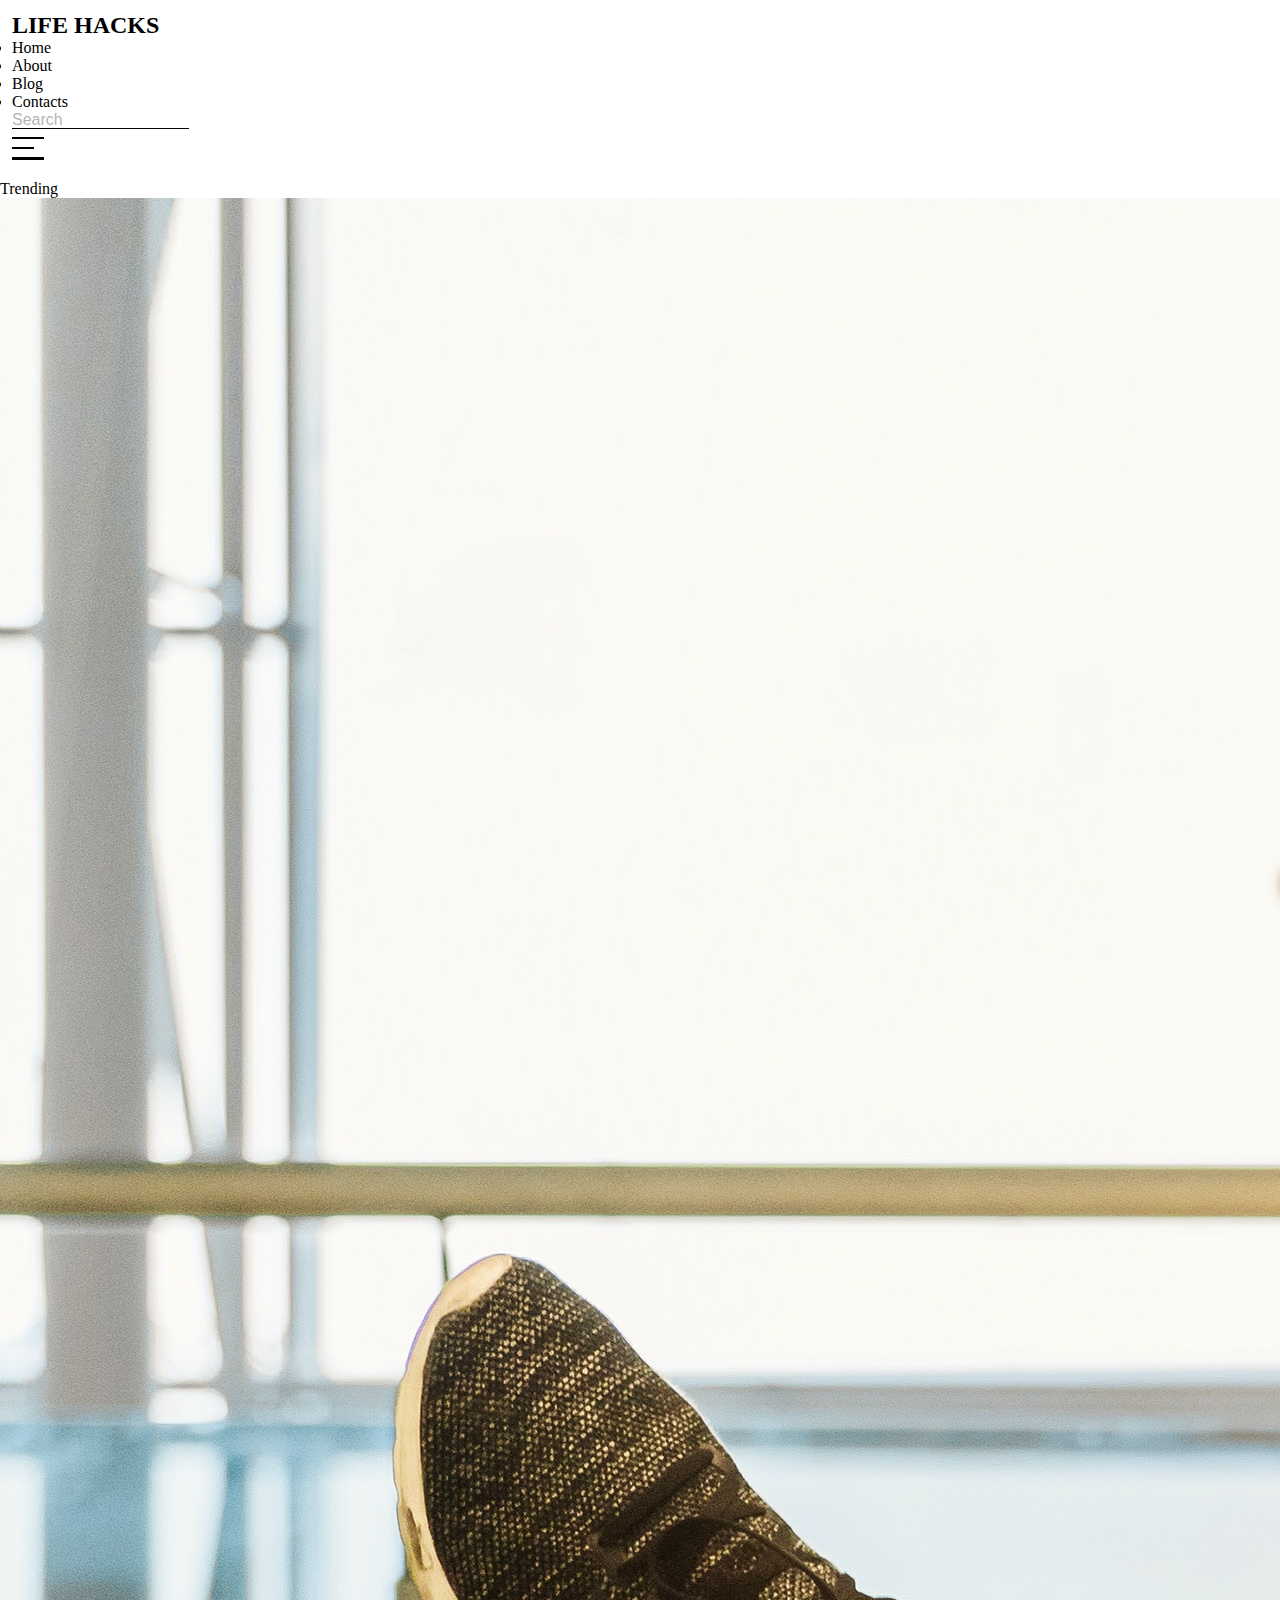
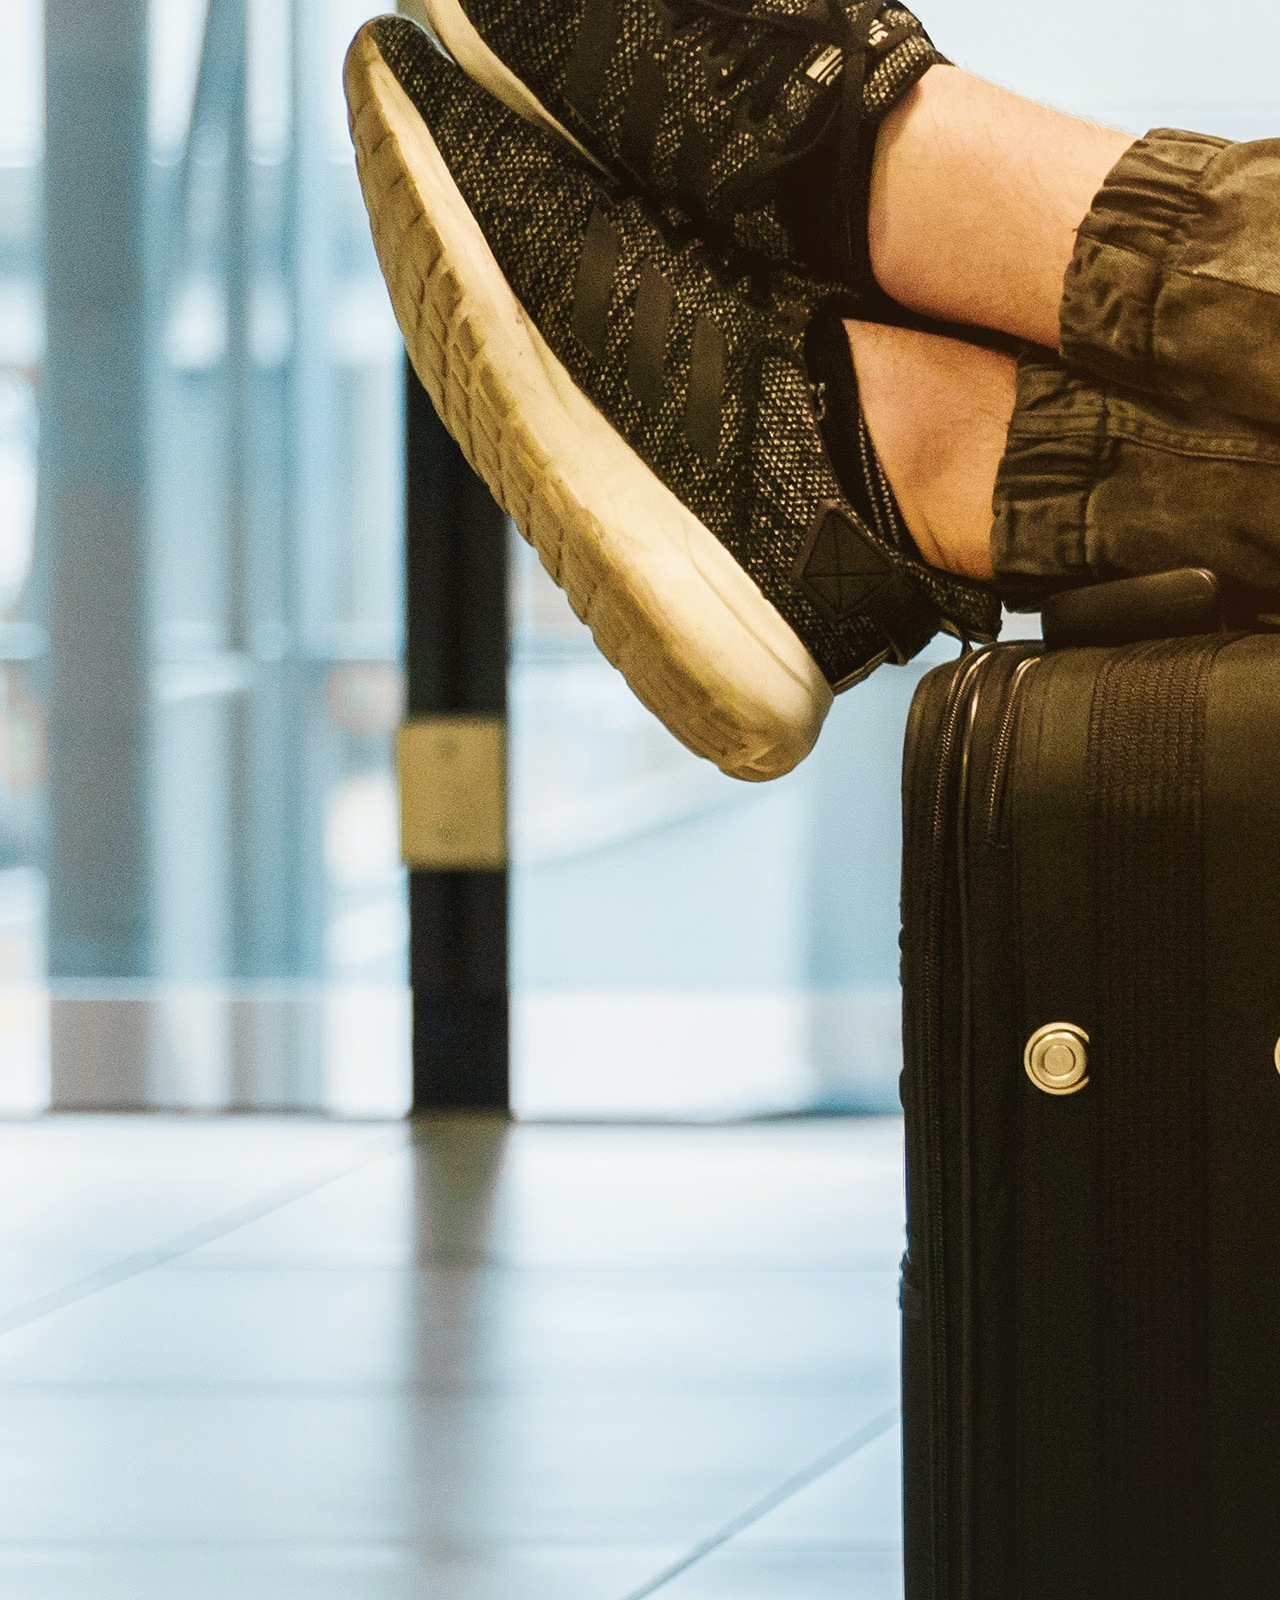
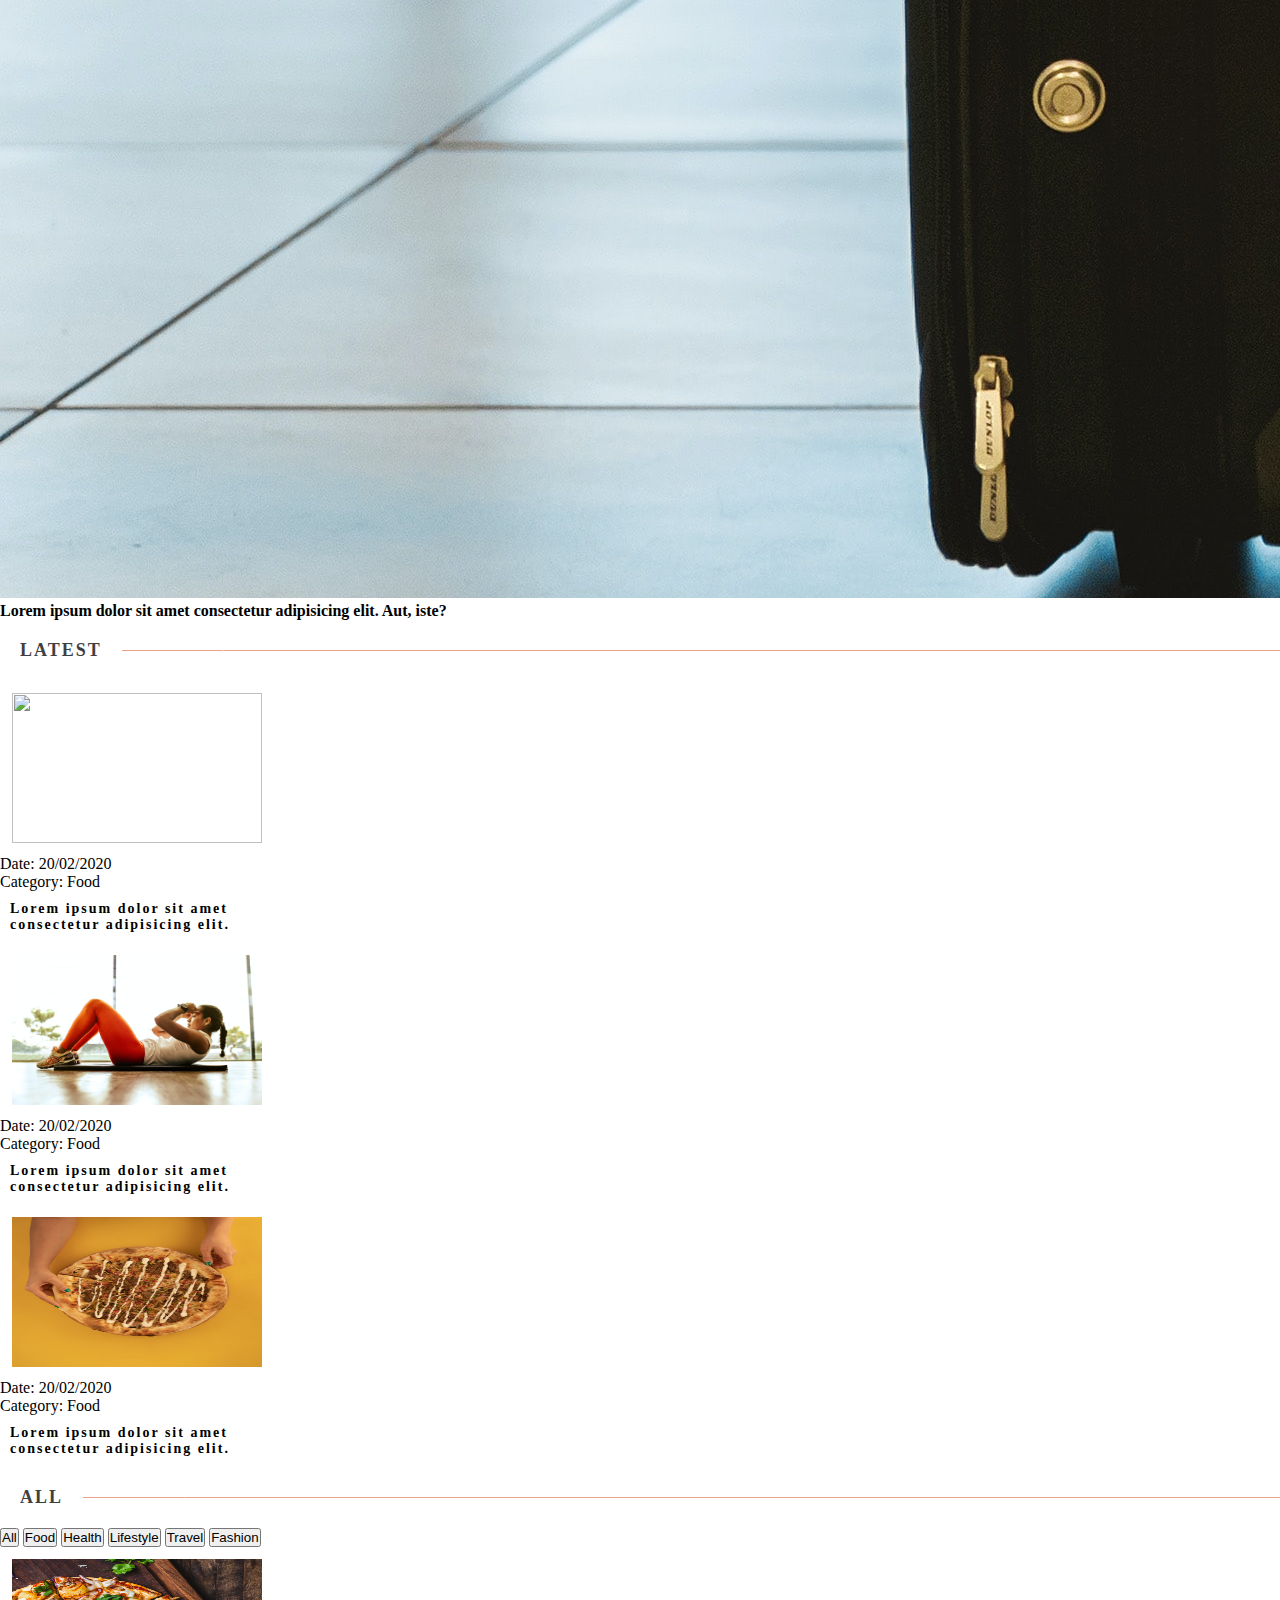
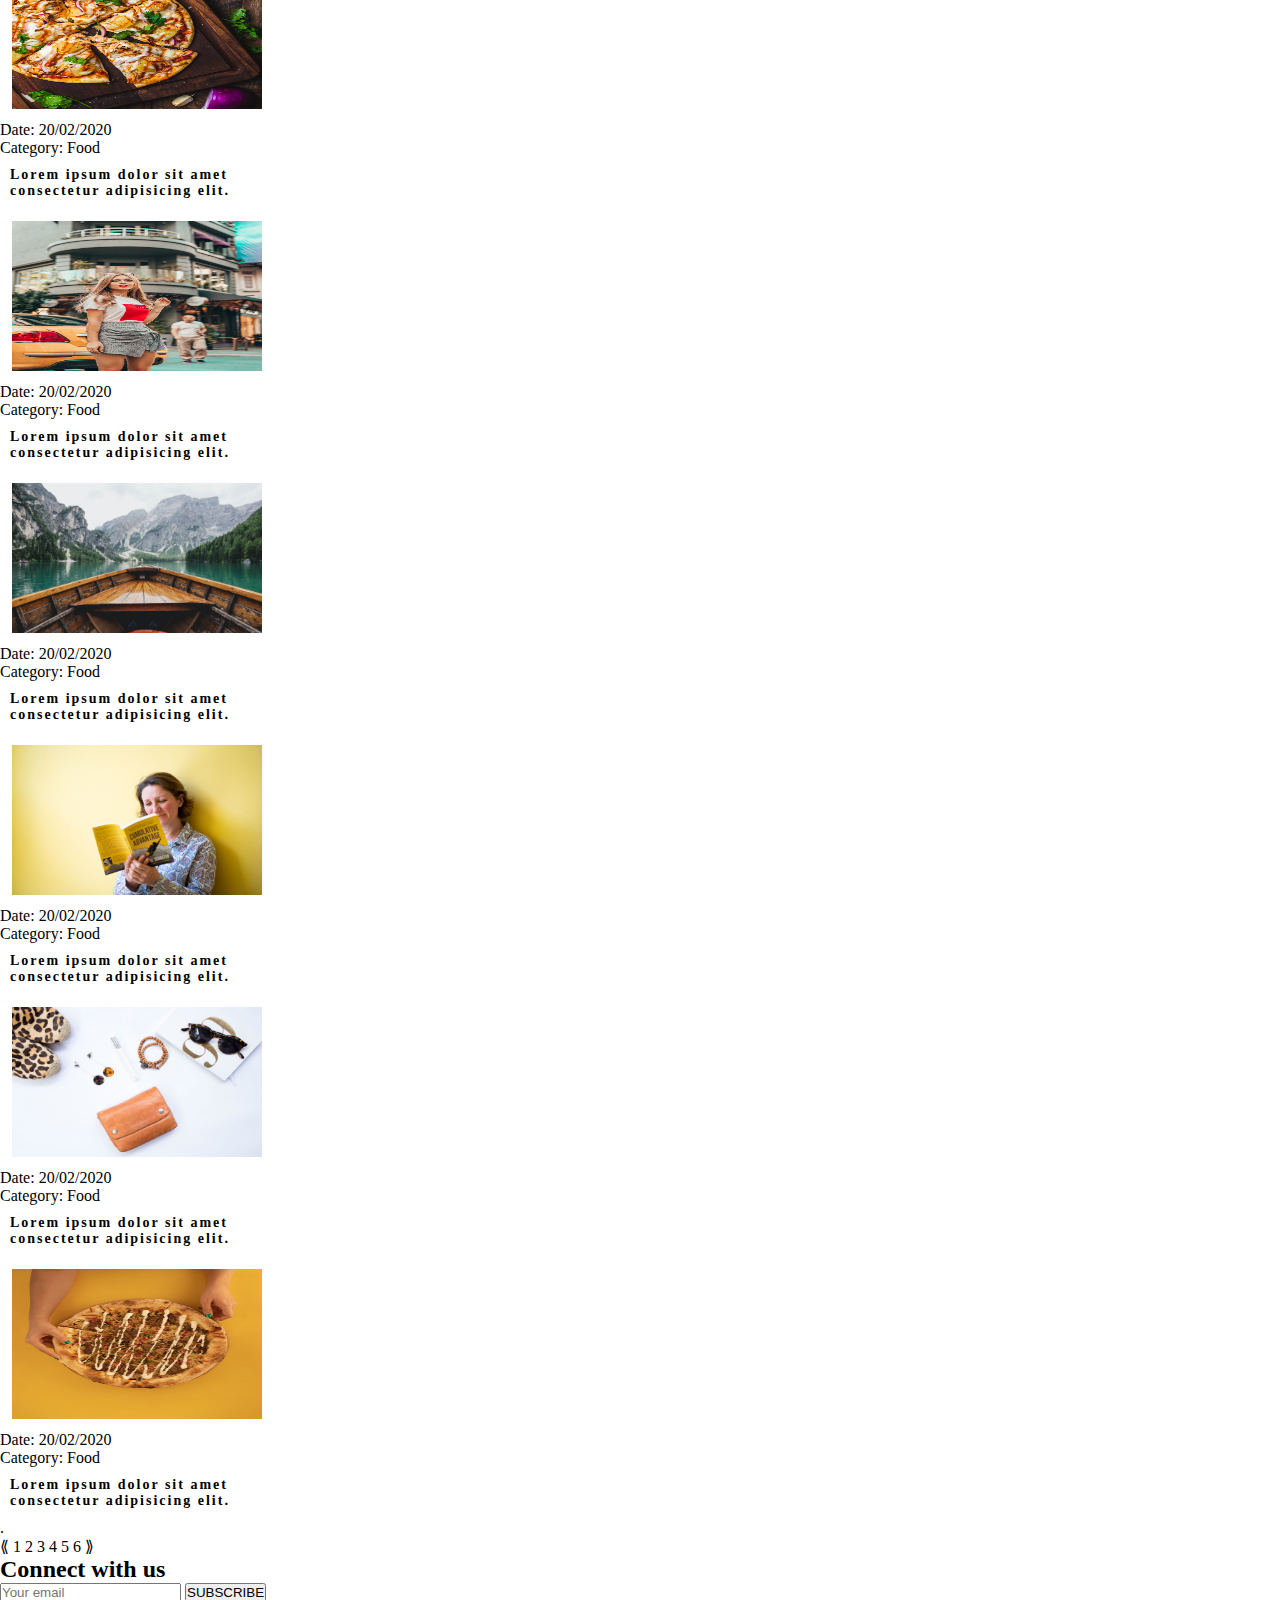
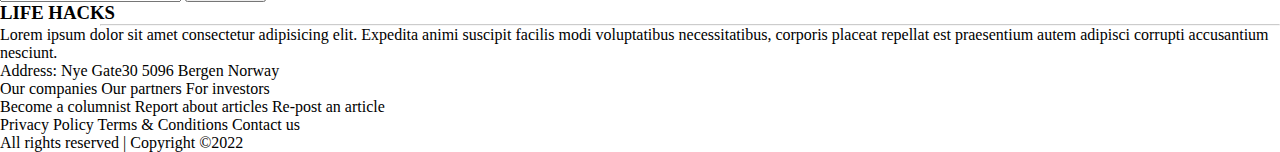
==== index.html @ e4640ca5 "1st" ====
<!DOCTYPE html>
<html lang="en">

<head>
  <meta charset="UTF-8" />
  <meta http-equiv="X-UA-Compatible" content="IE=edge" />
  <meta name="viewport" content="width=device-width, initial-scale=1.0" />
  <title>Blog</title>
  <link rel="stylesheet" href="css/style.css" />
  <script src="js/hamburger.js"></script>
  <script src="https://kit.fontawesome.com/4c81fc0dca.js" crossorigin="anonymous"></script>
</head>

<body>

  <div class="header">
    <div class="navbar">
      <nav>
        <div id="logo">
          <a href="index.html"><h2>LIFE HACKS</h2></a>
        </div>
        
        <ul>
          <a href="" class="nav-link">
            <li>Home</li>
          </a>
          <a href="" class="nav-link">
            <li>About</li>
          </a>
          <a href="" class="nav-link">
            <li>Blog</li>
          </a>
          <a href="" class="nav-link">
            <li>Contacts</li>
          </a>
        </ul>
        <!-- search bar starts here -->
        <div class="search">
          <input type="text" placeholder="Search" />

          <i class="fas fa-search"></i>
        </div>
        <!-- hamburger-menu  -->
        <div class="hamburger">
          <div class="menu-bar1"></div>
          <div class="menu-bar2"></div>
          <div class="menu-bar3"></div>
        </div>
      </nav>
    </div>
  </div>
  <!-- nav-bar ends here -->

  <div class="trending">
    <div class="trending-content">
      <div class="trending-img">
        <div class="trending-label">Trending</div>
        <img src="images/hero.jpg" alt="" />

        <div class="trending-text">
          <h4>
            Lorem ipsum dolor sit amet consectetur adipisicing elit. Aut,
            iste?
          </h4>

        </div>
      </div>
    </div>
  </div>
  <!-- end of trending section -->
  <!-- Latest posts -->
  <div class="section">
    <div class="section-title">
      <h4>Latest</h4>
    </div>
    <div class="line">
      <hr />
    </div>
  </div>
  <div class="latest-container">
    <div class="post">
      <div class="post-img">
        <img src="images/travel/03.jpg" alt="" />
      </div>
      <div class="post-details">
        <p>
          Date: <span>20/02/2020</span>
          <p>
            <p>Category: <span>Food</span></p>

      </div>
      <div class="post-title">
        <h4>
          Lorem ipsum dolor sit amet consectetur adipisicing elit.
        </h4>
      </div>
    </div>
    <!-- end of a post -->
    <div class="post">
      <div class="post-img">
        <img src="images/health/02.jpg" alt="" />
      </div>
      <div class="post-details">
        <p>
          Date: <span>20/02/2020</span>
          <p>
            <p>Category: <span>Food</span></p>

      </div>
      <div class="post-title">
        <h4>
          Lorem ipsum dolor sit amet consectetur adipisicing elit.
        </h4>
      </div>
    </div>
    <!-- end of a post -->
    <div class="post">
      <div class="post-img">
        <img src="images/food/02.jpg" alt="" />
      </div>
      <div class="post-details">
        <p>
          Date: <span>20/02/2020</span>
          <p>
            <p>Category: <span>Food</span></p>

      </div>
      <div class="post-title">
        <h4>
          Lorem ipsum dolor sit amet consectetur adipisicing elit.
        </h4>
      </div>
    </div>
    <!-- end of a post -->
  </div>

  <!-- end of latest posts -->

  <!-- all post section -->
  <div class="section">
    <div class="section-title">
      <h4>All</h4>
    </div>
    <div class="line">
      <hr />
    </div>
  </div>
  <div class="post-label">
    <a href="#" class="active"><button id="all">All</button></a>
    <button id="food">Food</button>
    <button id="health">Health</button>
    <button id="lifestyle">Lifestyle</button>
    <button id="travel">Travel</button>
    <button id="fashion">Fashion</button>
  </div>
  <div class="all-post-container">
    <div class="post">
      <div class="post-img">
        <img src="images/food/05.jpg" alt="" />
      </div>
      <div class="post-details">
        <p>
          Date: <span>20/02/2020</span>
          <p>
            <p>Category: <span>Food</span></p>

      </div>
      <div class="post-title">
        <h4>
          Lorem ipsum dolor sit amet consectetur adipisicing elit.
        </h4>
      </div>
    </div>
    <!-- end of a post -->
    <div class="post">
      <div class="post-img">
        <img src="images/life style/06.jpg" alt="" />
      </div>
      <div class="post-details">
        <p>
          Date: <span>20/02/2020</span>
          <p>
            <p>Category: <span>Food</span></p>

      </div>
      <div class="post-title">
        <h4>
          Lorem ipsum dolor sit amet consectetur adipisicing elit.
        </h4>
      </div>
    </div>
    <!-- end of a post -->
    <div class="post">
      <div class="post-img">
        <img src="images/travel/05.jpg" alt="" />
      </div>
      <div class="post-details">
        <p>
          Date: <span>20/02/2020</span>
          <p>
            <p>Category: <span>Food</span></p>

      </div>
      <div class="post-title">
        <h4>
          Lorem ipsum dolor sit amet consectetur adipisicing elit.
        </h4>
      </div>
    </div>
    <!-- end of a post -->
    <div class="post">
      <div class="post-img">
        <img src="images/travel/01.jpg" alt="" />
      </div>
      <div class="post-details">
        <p>
          Date: <span>20/02/2020</span>
          <p>
            <p>Category: <span>Food</span></p>

      </div>
      <div class="post-title">
        <h4>
          Lorem ipsum dolor sit amet consectetur adipisicing elit.
        </h4>
      </div>
    </div>
    <!-- end of a post -->
    <div class="post">
      <div class="post-img">
        <img src="images/fashion/04.jpg" alt="" />
      </div>
      <div class="post-details">
        <p>
          Date: <span>20/02/2020</span>
          <p>
            <p>Category: <span>Food</span></p>

      </div>
      <div class="post-title">
        <h4>
          Lorem ipsum dolor sit amet consectetur adipisicing elit.
        </h4>
      </div>
    </div>
    <!-- end of a post -->
    <div class="post">
      <div class="post-img">
        <img src="images/food/02.jpg" alt="" />
      </div>
      <div class="post-details">
        <p>
          Date: <span>20/02/2020</span>
          <p>
            <p>Category: <span>Food</span></p>

      </div>
      <div class="post-title">
        <h4>
          Lorem ipsum dolor sit amet consectetur adipisicing elit.
        </h4>
      </div>
    </div>
    <!-- end of a post -->

  </div>
  <!-- end of all post section -->
  <!-- pagination -->
  .<div class="pagination">
    <a href="#">&Lang;</a>
    <a class="active" href="#">1</a>
    <a href="#">2</a>
    <a href="#">3</a>
    <a href="#">4</a>
    <a href="#">5</a>
    <a href="#">6</a>
    <a href="#">&Rang;</a>
  </div>
  <!-- end of pagination -->
  <div class="connect-us">
    <div class="connect-us-container">
      <h2>Connect with us</h2>
      <div class="connect-us-icons">
        <i class="fab fa-facebook-f"></i>
        <i class="fab fa-twitter"></i>
        <i class="fab fa-instagram"></i>
        <i class="fab fa-youtube"></i>
      </div>
      <div class="newsletter">
        <input type="text" placeholder="Your email">
        <button>SUBSCRIBE</button>
      </div>
    </div>
  </div>
  <!-- newsletter ends here -->
  </div>
  </div>
  </div>
</body>


<footer>
  <div class="footer-logo">
    <a href="index.html"><h3>LIFE HACKS</h3></a>
  </div>
  <hr>
  <div class="footer-about">
    <div class="about-text">
      <p>Lorem ipsum dolor sit amet consectetur adipisicing elit. Expedita animi suscipit facilis modi voluptatibus necessitatibus, corporis placeat repellat est praesentium autem adipisci corrupti accusantium nesciunt.</p>
    </div>
    <div class="address">
      <p>
        Address:
        Nye Gate30
        5096
        Bergen
        Norway</p>
    </div>
  </div>
  <div class="footer-content">
    <div class="links">

      <a href="">Our companies</a>
      <a href="">Our partners</a>
      <a href="">For investors</a>
    </div>

      <div class="links">
        <a href="">Become a columnist</a>
        <a href="">Report about articles</a>
        <a href="">Re-post an article</a>
      </div>
   

      <div class="links">
        <a href="">Privacy Policy</a>
        <a href="">Terms & Conditions</a>
        <a href="">Contact us</a>
      </div>
    </div>
 

 
  <p>All rights reserved | Copyright &copy;2022</p>
</footer>

</html>
---- css/style.css ----
:root {
    --primary-color: #DB491D;
    --secondary-color: #F29113;
    --black-color: #000000;
    --white-color: #ffffff;
    --gray-color: #525150;
    --footer-color: #282a2a;
    --light-color: #807e7e9a;
    --success-color: #5cb85c;
    --error-color: #d9534f;
    --trending-color: #ffd57b;
    --latest-color: #04e1fa;
    --food-color: #1bf852b3;
    --lifestyle-color: #ed8e00b3;
    --travel-color: #6e2af6b3;
    --health-color: #2557f9b3;
    --fashion-color: #f50575b3;


}

* {
    box-sizing: border-box;
    margin: 0;
    padding: 0;
   
}

body {
    font-family: Lato;
    background-color: #fff;
}

a {
    text-decoration: none;
    color: var(--black-color);
}

.fa,
.fas {
    font-weight: 900;
    color: var(--black-color);
}

/* classes */

.grid-container {
    display: grid;
    grid-template-columns: auto;
    grid-template-rows: 460px auto;
}

.main {
   
    margin: 0;
    width: 100%;
}


.hero {
    /* Sizing */
    width: 100vw;
    height: 450px;

    /* Flexbox stuff */
    display: block;
    position: absolute;

    /* Text styles */
    text-align: center;
    color: white;

    /* Background styles */
    background-image: url("../images/main.jpg");
    background-size: cover;
    background-position: center center;
    background-repeat: no-repeat;
    background-attachment: fixed;
    z-index: -1;
}

.hero-box {
    /* Sizing */
    width: 100%;
    height: 100%;
    margin-right: 20px;
    /* Flexbox stuff */
    display: flex;
    flex-direction: column;
    justify-content: center;
    align-items: center;

    /* Text styles */
    text-align: center;
    color: var(--white-color);


    /* Background styles */

}

.trending-title {
    font: size 12px;
    letter-spacing: 1px;
    padding: 30px 20px;
    background-color: var(--primary-color);
    opacity: 0.75;
}

.forward-arrow {
    font-size: 30px;
    color: var(--white-color);
    padding: 20px;
    border-radius: 50%;
    background-color: var(--primary-color);
    opacity: 0.75;
}

.backward-arrow {
    font-size: 30px;
    color: var(--white-color);
    padding: 20px;
    border-radius: 50%;
    background-color: var(--primary-color);
    opacity: 0.75;
}

.navbar {
    display: flex;
    position: relative;
    flex: 1;
    justify-content: space-between;
    align-items: center;
    padding: 12px 12px;

}

.hamburger {
    cursor: pointer;
}


.menu-bar1,
.menu-bar2,
.menu-bar3 {
    width: 2rem;
    height: 0.14rem;
    background-color: var(--black-color);
    margin: 0.5rem 0;
    transition: 0.4s;
}


.menu-bar2 {
    width: 1.35rem;
    margin-right: auto;
}

.logo {
    font-size: 12px;
    font-weight: bold;
    color: var(--black-color);
    text-transform: uppercase;
    letter-spacing: 10px;
    margin-left: 150px;
}

.logo span {
    color: var(--white-color);
    margin-left: -25px;
}

.search input {
    border: 0;
    border-bottom: 1px solid var(--black-color);
    outline: none;
    background-color: transparent;
}

.search ::placeholder {
    color: var(--light-color);
    font-size: 16px;
}

.nav-links {
    display: flex;
    flex-direction: row;
    position: absolute;
    top: 100px;
    left: 30%;
    z-index: 100;
}

.nav-links ul {
    display: flex;
    text-decoration: none;

}

.nav-links ul li {
    display: flex;
    padding-inline: 12px;
    font-size: 14px;
    font-weight: bold;
    letter-spacing: 2px;
    color: var(--white-color);
    text-transform: uppercase;
    transition: 0.4s;
}

.nav-links ul li:hover {

    border-bottom: 1px solid var(--primary-color);
    transition: color 0.4s;
}

/* latest post section */
.latest-wrapper {
    display: flex;
    justify-content: space-around;
    align-items: center;
    flex-wrap: nowrap;
    
  
}

.latest-post {
    width: 100%;
  

}
.post-wrapper {
   
    width: 100%;
    height: 100%;
    padding: 20px;
}
.post{
   
}
.categories {
    display: flex;
    flex-wrap: nowrap;
    justify-content: space-around;
    align-items: center;
    width: 100%;
    height: 100%;
    padding: 20px;
  

}
.categories li {
    display: flex;
    flex-wrap: nowrap;
    justify-content: space-around;
    align-items: center;
    width: 100%;
    height: 100%;
    padding: 20px;
    text-decoration: none;
    text-transform: uppercase;
}
.section{
    display: flex;
    justify-content: space-around;
    align-items: center;
    flex-wrap: nowrap;
   
}
.section-title {
    display: block;
    font-family: Lato;
    color: var(--dark-color);
    padding: 20px;
    font-size: 18px;
    font-weight: bold;
    letter-spacing: 2px;
    text-transform: uppercase;
    opacity: 0.75;
  
    justify-content: center;
}
.line {
    display: flex;
    width: 100%;
    height: 1px;
    background-color: var(--primary-color);
    opacity: 0.5;
    margin: 20px 0;
}
hr {
   
    height: 1px;
    background-color: var(--dark-color);
    opacity: 0.5;
    margin-left: 100px;
    align-items: center;
}

.post-img {
    width: 250px;
    height: 150px;
    margin: 12px;
    background-size: cover;
    background-position: center center;
    background-repeat: no-repeat;
   
}

.post-img img {
    width: 100%;
    height: 100%;
}

.post-title {
  width: 250px;
    font-size: 14px;
    letter-spacing: 2px;
    color: var(--black-color);
    padding: 10px;
   
}

@media screen and (max-width: 468px) {
    .nav-links {
        display: none;
    }

    .search input {
        display: none;
    }

    .logo {
        margin-left: 0;
    }

}
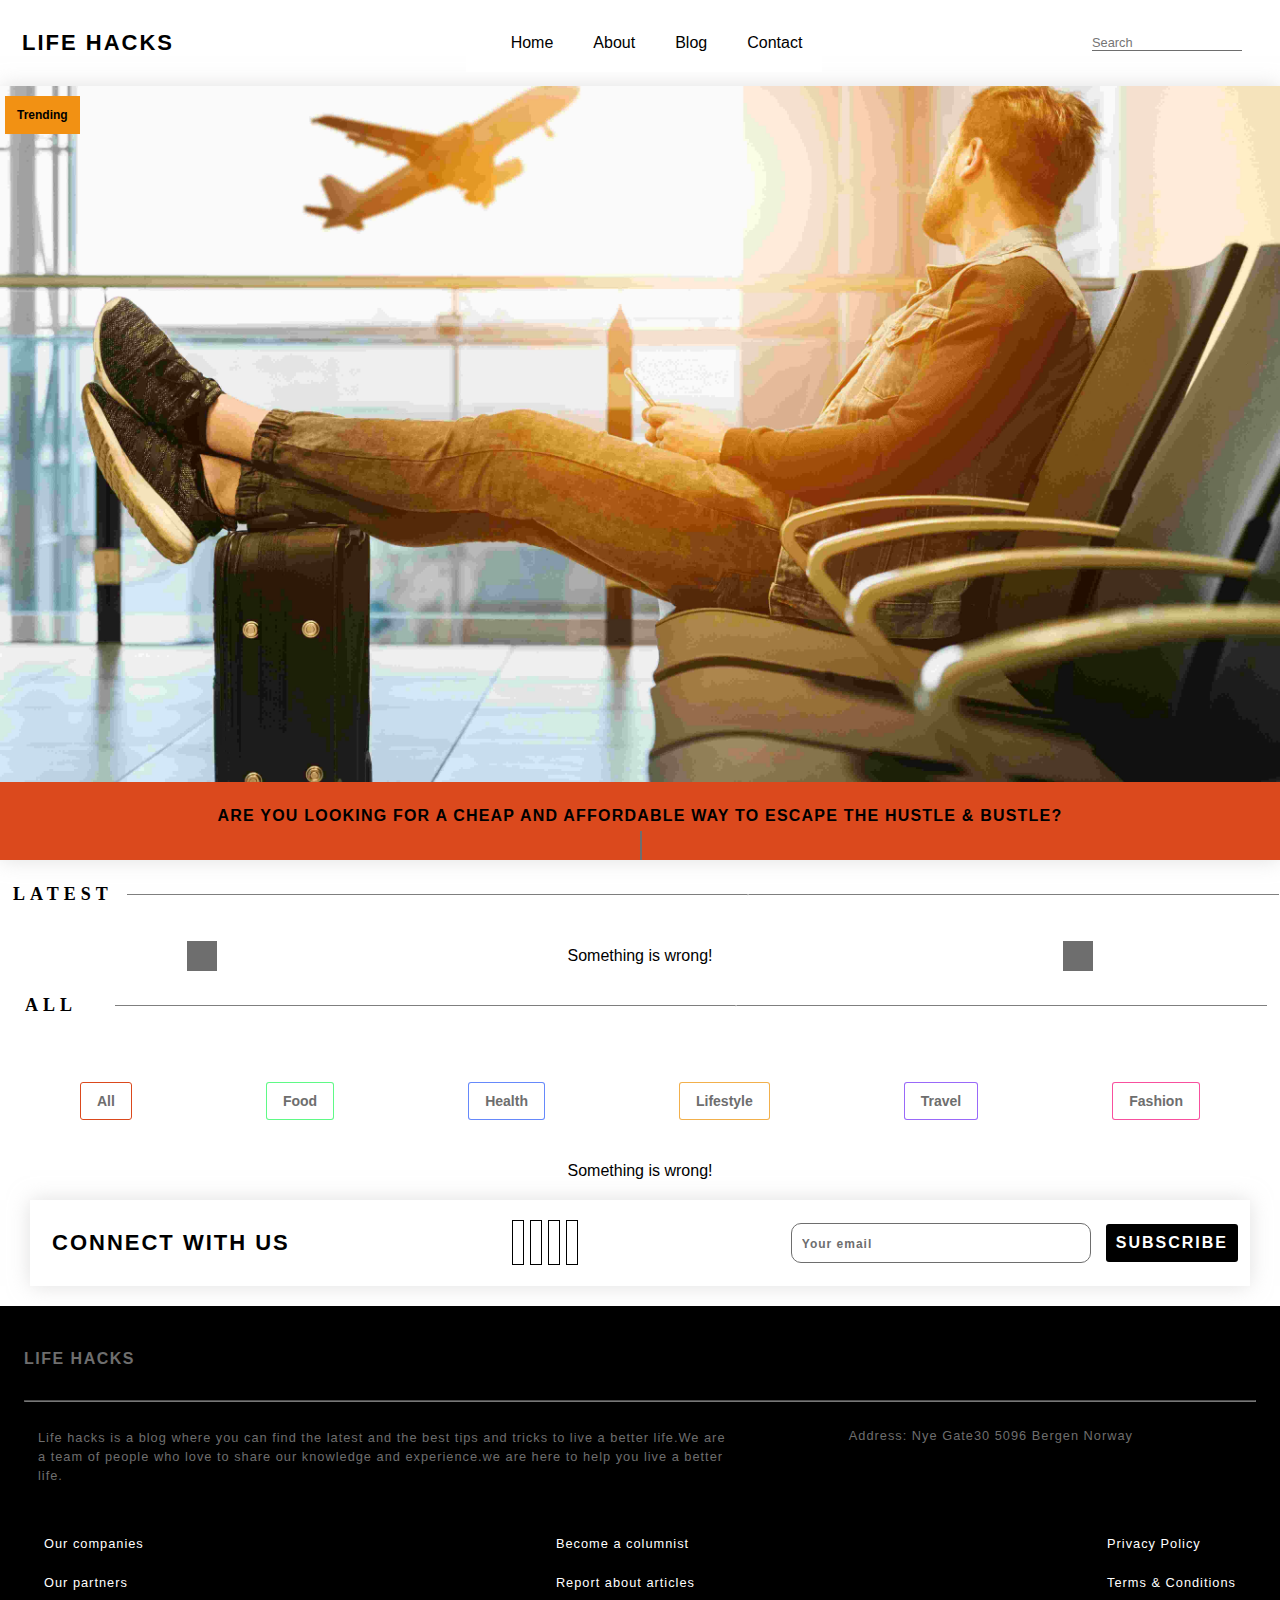
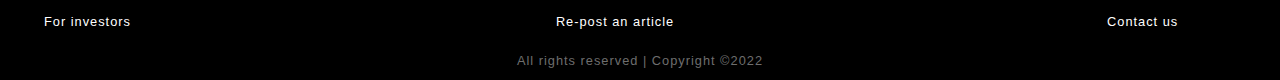
==== commit ce2af209: "xx" ====
--- a/index.html
+++ b/index.html
@@ -2,346 +2,215 @@
 <html lang="en">
 
 <head>
-  <meta charset="UTF-8" />
-  <meta http-equiv="X-UA-Compatible" content="IE=edge" />
-  <meta name="viewport" content="width=device-width, initial-scale=1.0" />
-  <title>Blog</title>
-  <link rel="stylesheet" href="css/style.css" />
-  <script src="js/hamburger.js"></script>
-  <script src="https://kit.fontawesome.com/4c81fc0dca.js" crossorigin="anonymous"></script>
+    <meta charset="UTF-8" />
+    <meta http-equiv="X-UA-Compatible" content="IE=edge" />
+    <meta name="viewport" content="width=device-width, initial-scale=1.0" />
+    <meta name="description"
+        content="The life hacks blog home page,the blog is based in Norway,where we have all the tips and trick for easy life." />
+    <meta name="keywords" content="Leading blog,tips & tricks,Norway,English blog" />
+    <meta name="author" content="" />
+    <link rel="stylesheet" href="https://use.fontawesome.com/releases/v5.15.4/css/all.css"
+        integrity="sha384-DyZ88mC6Up2uqS4h/KRgHuoeGwBcD4Ng9SiP4dIRy0EXTlnuz47vAwmeGwVChigm" crossorigin="anonymous" />
+    <link rel="stylesheet" href="css/style.css" />
+    <link rel="shortcut icon" href="images/favicon.ico" type="image/x-icon" />
+    <script src="js/script.js" defer></script>
+    <script src="js/hamburger.js" defer></script>
+    <title>Home-Life HACKS</title>
+    <!-- Hotjar Tracking Code for https://lifehacks-blog.netlify.app -->
+    <script>
+        (function (h, o, t, j, a, r) {
+            h.hj =
+                h.hj ||
+                function () {
+                    (h.hj.q = h.hj.q || []).push(arguments);
+                };
+            h._hjSettings = {
+                hjid: 2986587,
+                hjsv: 6,
+            };
+            a = o.getElementsByTagName("head")[0];
+            r = o.createElement("script");
+            r.async = 1;
+            r.src = t + h._hjSettings.hjid + j + h._hjSettings.hjsv;
+            a.appendChild(r);
+        })(window, document, "https://static.hotjar.com/c/hotjar-", ".js?sv=");
+    </script>
 </head>
 
 <body>
-
-  <div class="header">
-    <div class="navbar">
-      <nav>
-        <div id="logo">
-          <a href="index.html"><h2>LIFE HACKS</h2></a>
-        </div>
-        
-        <ul>
-          <a href="" class="nav-link">
-            <li>Home</li>
-          </a>
-          <a href="" class="nav-link">
-            <li>About</li>
-          </a>
-          <a href="" class="nav-link">
-            <li>Blog</li>
-          </a>
-          <a href="" class="nav-link">
-            <li>Contacts</li>
-          </a>
-        </ul>
-        <!-- search bar starts here -->
-        <div class="search">
-          <input type="text" placeholder="Search" />
-
-          <i class="fas fa-search"></i>
-        </div>
-        <!-- hamburger-menu  -->
-        <div class="hamburger">
-          <div class="menu-bar1"></div>
-          <div class="menu-bar2"></div>
-          <div class="menu-bar3"></div>
-        </div>
-      </nav>
-    </div>
-  </div>
-  <!-- nav-bar ends here -->
-
-  <div class="trending">
-    <div class="trending-content">
-      <div class="trending-img">
-        <div class="trending-label">Trending</div>
-        <img src="images/hero.jpg" alt="" />
-
-        <div class="trending-text">
-          <h4>
-            Lorem ipsum dolor sit amet consectetur adipisicing elit. Aut,
-            iste?
-          </h4>
-
-        </div>
-      </div>
-    </div>
-  </div>
-  <!-- end of trending section -->
-  <!-- Latest posts -->
-  <div class="section">
-    <div class="section-title">
-      <h4>Latest</h4>
-    </div>
-    <div class="line">
-      <hr />
-    </div>
-  </div>
-  <div class="latest-container">
-    <div class="post">
-      <div class="post-img">
-        <img src="images/travel/03.jpg" alt="" />
-      </div>
-      <div class="post-details">
-        <p>
-          Date: <span>20/02/2020</span>
-          <p>
-            <p>Category: <span>Food</span></p>
-
-      </div>
-      <div class="post-title">
-        <h4>
-          Lorem ipsum dolor sit amet consectetur adipisicing elit.
-        </h4>
-      </div>
-    </div>
-    <!-- end of a post -->
-    <div class="post">
-      <div class="post-img">
-        <img src="images/health/02.jpg" alt="" />
-      </div>
-      <div class="post-details">
-        <p>
-          Date: <span>20/02/2020</span>
-          <p>
-            <p>Category: <span>Food</span></p>
-
-      </div>
-      <div class="post-title">
-        <h4>
-          Lorem ipsum dolor sit amet consectetur adipisicing elit.
-        </h4>
-      </div>
-    </div>
-    <!-- end of a post -->
-    <div class="post">
-      <div class="post-img">
-        <img src="images/food/02.jpg" alt="" />
-      </div>
-      <div class="post-details">
-        <p>
-          Date: <span>20/02/2020</span>
-          <p>
-            <p>Category: <span>Food</span></p>
-
-      </div>
-      <div class="post-title">
-        <h4>
-          Lorem ipsum dolor sit amet consectetur adipisicing elit.
-        </h4>
-      </div>
-    </div>
-    <!-- end of a post -->
-  </div>
-
-  <!-- end of latest posts -->
-
-  <!-- all post section -->
-  <div class="section">
-    <div class="section-title">
-      <h4>All</h4>
-    </div>
-    <div class="line">
-      <hr />
-    </div>
-  </div>
-  <div class="post-label">
-    <a href="#" class="active"><button id="all">All</button></a>
-    <button id="food">Food</button>
-    <button id="health">Health</button>
-    <button id="lifestyle">Lifestyle</button>
-    <button id="travel">Travel</button>
-    <button id="fashion">Fashion</button>
-  </div>
-  <div class="all-post-container">
-    <div class="post">
-      <div class="post-img">
-        <img src="images/food/05.jpg" alt="" />
-      </div>
-      <div class="post-details">
-        <p>
-          Date: <span>20/02/2020</span>
-          <p>
-            <p>Category: <span>Food</span></p>
-
-      </div>
-      <div class="post-title">
-        <h4>
-          Lorem ipsum dolor sit amet consectetur adipisicing elit.
-        </h4>
-      </div>
-    </div>
-    <!-- end of a post -->
-    <div class="post">
-      <div class="post-img">
-        <img src="images/life style/06.jpg" alt="" />
-      </div>
-      <div class="post-details">
-        <p>
-          Date: <span>20/02/2020</span>
-          <p>
-            <p>Category: <span>Food</span></p>
-
-      </div>
-      <div class="post-title">
-        <h4>
-          Lorem ipsum dolor sit amet consectetur adipisicing elit.
-        </h4>
-      </div>
-    </div>
-    <!-- end of a post -->
-    <div class="post">
-      <div class="post-img">
-        <img src="images/travel/05.jpg" alt="" />
-      </div>
-      <div class="post-details">
-        <p>
-          Date: <span>20/02/2020</span>
-          <p>
-            <p>Category: <span>Food</span></p>
-
-      </div>
-      <div class="post-title">
-        <h4>
-          Lorem ipsum dolor sit amet consectetur adipisicing elit.
-        </h4>
-      </div>
-    </div>
-    <!-- end of a post -->
-    <div class="post">
-      <div class="post-img">
-        <img src="images/travel/01.jpg" alt="" />
-      </div>
-      <div class="post-details">
-        <p>
-          Date: <span>20/02/2020</span>
-          <p>
-            <p>Category: <span>Food</span></p>
-
-      </div>
-      <div class="post-title">
-        <h4>
-          Lorem ipsum dolor sit amet consectetur adipisicing elit.
-        </h4>
-      </div>
-    </div>
-    <!-- end of a post -->
-    <div class="post">
-      <div class="post-img">
-        <img src="images/fashion/04.jpg" alt="" />
-      </div>
-      <div class="post-details">
-        <p>
-          Date: <span>20/02/2020</span>
-          <p>
-            <p>Category: <span>Food</span></p>
-
-      </div>
-      <div class="post-title">
-        <h4>
-          Lorem ipsum dolor sit amet consectetur adipisicing elit.
-        </h4>
-      </div>
-    </div>
-    <!-- end of a post -->
-    <div class="post">
-      <div class="post-img">
-        <img src="images/food/02.jpg" alt="" />
-      </div>
-      <div class="post-details">
-        <p>
-          Date: <span>20/02/2020</span>
-          <p>
-            <p>Category: <span>Food</span></p>
-
-      </div>
-      <div class="post-title">
-        <h4>
-          Lorem ipsum dolor sit amet consectetur adipisicing elit.
-        </h4>
-      </div>
-    </div>
-    <!-- end of a post -->
-
-  </div>
-  <!-- end of all post section -->
-  <!-- pagination -->
-  .<div class="pagination">
-    <a href="#">&Lang;</a>
-    <a class="active" href="#">1</a>
-    <a href="#">2</a>
-    <a href="#">3</a>
-    <a href="#">4</a>
-    <a href="#">5</a>
-    <a href="#">6</a>
-    <a href="#">&Rang;</a>
-  </div>
-  <!-- end of pagination -->
-  <div class="connect-us">
-    <div class="connect-us-container">
-      <h2>Connect with us</h2>
-      <div class="connect-us-icons">
-        <i class="fab fa-facebook-f"></i>
-        <i class="fab fa-twitter"></i>
-        <i class="fab fa-instagram"></i>
-        <i class="fab fa-youtube"></i>
-      </div>
-      <div class="newsletter">
-        <input type="text" placeholder="Your email">
-        <button>SUBSCRIBE</button>
-      </div>
-    </div>
-  </div>
-  <!-- newsletter ends here -->
-  </div>
-  </div>
-  </div>
+    <div class="header" id="top">
+        <div class="navbar">
+            <div id="logo">
+                <a href="index.html">
+                    <h2>LIFE HACKS</h2>
+                </a>
+            </div>
+            <div class="nav-menu">
+                <ul>
+                    <li class="nav-item">
+                        <a href="index.html" class="nav-link">Home</a>
+                    </li>
+                    <li class="nav-item">
+                        <a href="about.html" class="nav-link">About</a>
+                    </li>
+                    <li class="nav-item">
+                        <a href="blog.html" class="nav-link">Blog</a>
+                    </li>
+                    <li class="nav-item">
+                        <a href="contact.html" class="nav-link">Contact</a>
+                    </li>
+                </ul>
+            </div>
+            <!-- search bar starts here -->
+
+            <div class="search">
+                <input type="text" placeholder="Search" role="search" aria-label="search" label="search" />
+
+                <i class="fas fa-search"></i>
+            </div>
+            <!-- hamburger-menu  -->
+            <div class="hamburger" aria-label="open menu">
+                <div class="menu-bar1"></div>
+                <div class="menu-bar2"></div>
+                <div class="menu-bar3"></div>
+            </div>
+        </div>
+    </div>
+    <!-- nav-bar ends here -->
+
+    <div class="trending">
+        <div class="trending-content">
+            <div class="trending-img">
+                <div class="trending-label">Trending</div>
+                <img src="images/hero.jpg" alt="Hero image" />
+
+                <div class="trending-text">
+                    <h1>
+                        Are you looking for a cheap and affordable way to escape the
+                        hustle & bustle?
+                    </h1>
+                </div>
+                <div class="scroll-down">
+                    <a href="#explore"><i class="fas fa-chevron-down fa-3x" alt="scroll-down"></i></a>
+                </div>
+            </div>
+        </div>
+    </div>
+    <!-- end of trending section -->
+    <!-- Latest posts -->
+    <div class="section" id="explore">
+        <div class="section-title">
+            <h4>Latest</h4>
+        </div>
+        <div class="line">
+            <hr />
+        </div>
+    </div>
+    <div class="latest-container">
+        <div class="left-arrow">
+            <i class="fa fa-arrow-left"></i>
+        </div>
+        <div class="latest">Loading...</div>
+        <div class="right-arrow">
+            <i class="fa fa-arrow-right"></i>
+        </div>
+    </div>
+    <!-- end of latest posts -->
+
+    <!-- all post section -->
+    <div class="section">
+        <div class="section-title">
+            <h4>All</h4>
+        </div>
+        <div class="line">
+            <hr />
+        </div>
+    </div>
+    <div class="post-label">
+        <a href="#"><button id="all" class="" aria-label="all button">All</button></a>
+        <button id="food" aria-label="food button">Food</button>
+        <button id="health" aria-label="health button">Health</button>
+        <button id="lifestyle" aria-label="lifestyle button">Lifestyle</button>
+        <button id="travel" aria-label="travel button">Travel</button>
+        <button id="fashion" aria-label="fashion button">Fashion</button>
+    </div>
+    <div class="all-post-container">Loading...</div>
+    <!-- end of all post section -->
+    <!-- pagination -->
+    <!-- 
+    <div class="pagination">
+        <a href="#">&Lang;</a>
+        <a class="active" href="#">1</a>
+        <a href="#">2</a>
+        <a href="#">3</a>
+        <a href="#">4</a>
+        <a href="#">5</a>
+        <a href="#">6</a>
+        <a href="#">&Rang;</a>
+    </div>-->
+    <!-- end of pagination -->
+    <div class="connect-us">
+        <div class="connect-us-container">
+            <h2>Connect with us</h2>
+            <div class="connect-us-icons" aria-label="social media">
+                <i class="fab fa-facebook-f"></i>
+                <i class="fab fa-twitter"></i>
+                <i class="fab fa-instagram"></i>
+                <i class="fab fa-youtube"></i>
+            </div>
+            <div class="newsletter">
+                <input type="text" placeholder="Your email" label="newsletter" />
+                <button>SUBSCRIBE</button>
+            </div>
+        </div>
+    </div>
+    <!-- newsletter ends here -->
+
+    <footer>
+        <div class="footer-logo">
+            <a href="index.html">
+                <h2>LIFE HACKS</h2>
+            </a>
+        </div>
+        <hr />
+        <div class="footer-about">
+            <div class="about-text">
+                <p>
+                    Life hacks is a blog where you can find the latest and the best tips
+                    and tricks to live a better life.We are a team of people who love to
+                    share our knowledge and experience.we are here to help you live a
+                    better life.
+                </p>
+            </div>
+            <div class="address" aria-label="address">
+                <p>Address: Nye Gate30 5096 Bergen Norway</p>
+            </div>
+        </div>
+        <div class="footer-content">
+            <div class="links">
+                <a href="#">Our companies</a>
+                <a href="#">Our partners</a>
+                <a href="#">For investors</a>
+            </div>
+
+            <div class="links">
+                <a href="#">Become a columnist</a>
+                <a href="#">Report about articles</a>
+                <a href="#">Re-post an article</a>
+            </div>
+
+            <div class="links">
+                <a href="#">Privacy Policy</a>
+                <a href="#">Terms & Conditions</a>
+                <a href="contact.html">Contact us</a>
+            </div>
+        </div>
+
+        <div class="backtotop" aria-label="back to top">
+            <a href="#top"> <i class="fas fa-caret-square-up fa-2x"></i></a>
+        </div>
+        <p>All rights reserved | Copyright &copy;2022</p>
+    </footer>
 </body>
 
-
-<footer>
-  <div class="footer-logo">
-    <a href="index.html"><h3>LIFE HACKS</h3></a>
-  </div>
-  <hr>
-  <div class="footer-about">
-    <div class="about-text">
-      <p>Lorem ipsum dolor sit amet consectetur adipisicing elit. Expedita animi suscipit facilis modi voluptatibus necessitatibus, corporis placeat repellat est praesentium autem adipisci corrupti accusantium nesciunt.</p>
-    </div>
-    <div class="address">
-      <p>
-        Address:
-        Nye Gate30
-        5096
-        Bergen
-        Norway</p>
-    </div>
-  </div>
-  <div class="footer-content">
-    <div class="links">
-
-      <a href="">Our companies</a>
-      <a href="">Our partners</a>
-      <a href="">For investors</a>
-    </div>
-
-      <div class="links">
-        <a href="">Become a columnist</a>
-        <a href="">Report about articles</a>
-        <a href="">Re-post an article</a>
-      </div>
-   
-
-      <div class="links">
-        <a href="">Privacy Policy</a>
-        <a href="">Terms & Conditions</a>
-        <a href="">Contact us</a>
-      </div>
-    </div>
- 
-
- 
-  <p>All rights reserved | Copyright &copy;2022</p>
-</footer>
-
 </html>--- a/css/style.css
+++ b/css/style.css
@@ -1,11 +1,11 @@
 :root {
     --primary-color: #DB491D;
     --secondary-color: #F29113;
-    --black-color: #000000;
+    --dark-color: #000000;
     --white-color: #ffffff;
-    --gray-color: #525150;
+    --shadow-color: #c2c1c182;
     --footer-color: #282a2a;
-    --light-color: #807e7e9a;
+    --light-color: #6e6e6e;
     --success-color: #5cb85c;
     --error-color: #d9534f;
     --trending-color: #ffd57b;
@@ -15,137 +15,215 @@
     --travel-color: #6e2af6b3;
     --health-color: #2557f9b3;
     --fashion-color: #f50575b3;
-
-
+    --primary-font: 'roboto', sans-serif;
+
+}
+
+
+::-webkit-scrollbar {
+    width: 5px;
+}
+
+::-webkit-scrollbar-track {
+    box-shadow: inset 0 0 5px grey;
+    border-radius: 0px;
+}
+
+::-webkit-scrollbar-thumb {
+    background: var(--light-color);
+    ;
+    border-radius: 3px;
+}
+
+::-webkit-scrollbar-thumb:hover {
+    background: var(--primary-color);
 }
 
 * {
     box-sizing: border-box;
     margin: 0;
     padding: 0;
-   
+
 }
 
 body {
-    font-family: Lato;
+    font-family: var(--primary-font);
     background-color: #fff;
+
 }
 
 a {
     text-decoration: none;
-    color: var(--black-color);
-}
-
-.fa,
-.fas {
-    font-weight: 900;
-    color: var(--black-color);
-}
-
-/* classes */
-
-.grid-container {
-    display: grid;
-    grid-template-columns: auto;
-    grid-template-rows: 460px auto;
-}
-
-.main {
-   
+    color: var(--dark-color);
+}
+
+a:active {
+    background-color: var(--trending-color);
+}
+
+h1,
+h2,
+h3,
+h4,
+h5,
+h6 {
+    font-weight: bold;
+    color: var(--dark-color);
+    font-family: var(--primary-font);
+}
+
+h1 {
+    font-size: 1.35rem;
+    text-transform: uppercase;
+}
+
+h2 {
+    font-size: 22px;
+    padding: 10px;
+    letter-spacing: 2px;
+    text-transform: uppercase;
+
+}
+
+h3 {
+    font-size: 1.15rem;
+    letter-spacing: 1.5px;
+}
+
+h4 {
+    font-size: 1rem;
+    margin: 0 0 12px 0;
+}
+
+button {
+    background-color: var(--primary-color);
+    color: var(--white-color);
+    padding: 10px;
+    border: none;
+    border-radius: 3px;
+    cursor: pointer;
+    font-size: 16px;
+    font-weight: bold;
+    margin: 0 0 12px 0;
+}
+
+button:hover {
+    background-color: var(--secondary-color);
+}
+
+
+
+.navbar {
+    display: flex;
+    justify-content: space-between;
+    align-items: center;
+}
+
+.nav-menu {
+    display: flex;
+    justify-content: space-between;
+    align-items: center;
+    height: 100%;
+    color: var(--dark-color);
+    background-color: var(--white-color);
+
+}
+
+.nav-menu ul {
+    display: flex;
+    text-decoration: none;
+    align-items: center;
+    margin-left: 25px;
+
+}
+
+.nav-menu ul li {
+    display: flex;
+    justify-content: flex-end;
+    padding: 20px 20px;
+
+
+}
+
+.nav-menu ul li:hover {
+    color: var(--primary-color);
+    border-bottom: 1px solid var(--primary-color);
+}
+
+#logo {
+    display: flex;
+    justify-content: flex-start;
+    align-items: center;
+    color: var(--primary-color);
+    padding: 20px 12px;
+
+
+
+}
+
+.backtotop {
+    position: fixed;
+    bottom: 20px;
+    right: 20px;
+    color: var(--light-color);
+    padding: 5px;
+    cursor: pointer;
+
+}
+
+i.fas {
+    font-size: 25px;
+    margin: 0 1px;
+    color: var(--primary-color);
+}
+
+.hamburger {
+
+    display: none;
+    cursor: pointer;
     margin: 0;
-    width: 100%;
-}
-
-
-.hero {
-    /* Sizing */
-    width: 100vw;
-    height: 450px;
-
-    /* Flexbox stuff */
-    display: block;
     position: absolute;
-
-    /* Text styles */
-    text-align: center;
-    color: white;
-
-    /* Background styles */
-    background-image: url("../images/main.jpg");
-    background-size: cover;
-    background-position: center center;
-    background-repeat: no-repeat;
-    background-attachment: fixed;
-    z-index: -1;
-}
-
-.hero-box {
-    /* Sizing */
-    width: 100%;
-    height: 100%;
-    margin-right: 20px;
-    /* Flexbox stuff */
-    display: flex;
-    flex-direction: column;
-    justify-content: center;
-    align-items: center;
-
-    /* Text styles */
-    text-align: center;
-    color: var(--white-color);
-
-
-    /* Background styles */
-
-}
-
-.trending-title {
-    font: size 12px;
-    letter-spacing: 1px;
-    padding: 30px 20px;
-    background-color: var(--primary-color);
-    opacity: 0.75;
-}
-
-.forward-arrow {
-    font-size: 30px;
-    color: var(--white-color);
+    top: 1rem;
+    right: 1rem;
+    z-index: 10;
+
+}
+
+.hamburger-menu {
+    display: flex;
+
+}
+
+.hamburger-menu ul {
+
+    display: none;
+    top: 0;
+    right: 50%;
+    background-color: var(--white-color);
     padding: 20px;
-    border-radius: 50%;
-    background-color: var(--primary-color);
-    opacity: 0.75;
-}
-
-.backward-arrow {
-    font-size: 30px;
-    color: var(--white-color);
-    padding: 20px;
-    border-radius: 50%;
-    background-color: var(--primary-color);
-    opacity: 0.75;
-}
-
-.navbar {
-    display: flex;
-    position: relative;
-    flex: 1;
-    justify-content: space-between;
-    align-items: center;
-    padding: 12px 12px;
-
-}
-
-.hamburger {
-    cursor: pointer;
-}
+    border-radius: 3px;
+    box-shadow: 0px 0px 10px var(--shadow-color);
+    z-index: 10;
+}
+
+.hamburger-menu ul li a {
+    display: block;
+    padding: 10px;
+    text-decoration: none;
+    color: var(--light-color);
+
+}
+
+
+
 
 
 .menu-bar1,
 .menu-bar2,
 .menu-bar3 {
     width: 2rem;
-    height: 0.14rem;
-    background-color: var(--black-color);
+    height: 0.10rem;
+    background-color: var(--dark-color);
     margin: 0.5rem 0;
     transition: 0.4s;
 }
@@ -153,185 +231,1201 @@
 
 .menu-bar2 {
     width: 1.35rem;
-    margin-right: auto;
-}
-
-.logo {
+    margin-left: auto;
+}
+
+.search {
+    display: flex;
+    justify-content: center;
+    align-items: center;
+    margin-right: 1rem;
+    color: var(--dark-color);
+
+
+}
+
+.search input {
+    border: 0px;
+    background-color: var(--white-color);
+    color: var(--dark-color);
+    font-size: .8rem;
+    width: 150px;
+    border-bottom: 1px solid var(--light-color);
+    transition: width .3s ease-in-out;
+}
+
+.search input:hover {
+    border-bottom: 1px solid var(--primary-color);
+    transition: .5s ease-in-out;
+}
+
+.search input:focus {
+    outline: none;
+}
+
+.search i {
+    border: none;
+    color: var(--primary-color);
+    background-color: var(--white-color);
+    cursor: pointer;
+    padding: 10px;
+}
+
+.search input:focus-within {
+    width: 300px;
+}
+
+
+img {
+    width: 100%;
+}
+
+h1 {
+    align-items: center;
+    text-align: center;
+}
+
+.header {
+    grid-area: header;
+}
+
+.navbar {
+    display: flex;
+
+}
+
+/* breadcrumb */
+.breadcrumb {
+    padding: 5px 5px;
+    list-style: none;
+    background-color: var(--shadow-color);
+    margin-inline: 25px;
+}
+
+.breadcrumb li {
+    display: inline;
+}
+
+.breadcrumb li+li:before {
+    padding: 10px 10px;
+    color: var(--dark-color);
+    content: "|\00a0";
+}
+
+.breadcrumb li a {
+    color: var(--dark-color);
+    font-size: 20px;
+}
+
+.breadcrumb li a:hover {
+    color: var(--primary-color);
+}
+
+/* active link on the breadcrumb marked in a different color */
+.b-active {
+    color: var(--secondary-color);
+}
+
+.container {
+    height: 100%;
+    margin: 0 auto;
+    padding: 0;
+
+}
+
+.trending {
+    display: block;
+    background-color: var(--white-color);
+    box-shadow: 0px 0px 20px var(--shadow-color);
+}
+
+.trending-content {
+    display: flex;
+    justify-content: space-between;
+    align-items: center;
+    margin: 0 auto;
+    padding: 0;
+}
+
+.trending-label {
+    display: block;
+    position: absolute;
+    top: 10px;
+    left: 5px;
+    background-color: var(--secondary-color);
+    padding: 12px;
     font-size: 12px;
     font-weight: bold;
-    color: var(--black-color);
-    text-transform: uppercase;
-    letter-spacing: 10px;
-    margin-left: 150px;
-}
-
-.logo span {
+}
+
+.trending-img {
+    display: block;
+    position: relative;
+    object-fit: cover;
+    width: 100%;
+    height: 86vh;
+
+
+}
+
+.trending-img img {
+    max-width: 100%;
+    max-height: 100%;
+    object-fit: cover;
+}
+
+.trending-text {
+    position: absolute;
+    bottom: 0px;
+    width: 100%;
+    padding: 25px;
+    margin: 0 auto;
+    text-align: center;
     color: var(--white-color);
-    margin-left: -25px;
-}
-
-.search input {
-    border: 0;
-    border-bottom: 1px solid var(--black-color);
-    outline: none;
-    background-color: transparent;
-}
-
-.search ::placeholder {
-    color: var(--light-color);
-    font-size: 16px;
-}
-
-.nav-links {
-    display: flex;
-    flex-direction: row;
+    background-color: var(--primary-color);
+}
+
+.trending-text h1 {
+    font-size: 1rem;
+    font-weight: bold;
+    margin-bottom: 10px;
+    letter-spacing: 1.2px;
+    text-align: center;
+
+}
+
+.trending-text p {
+    font-size: .8rem;
+    margin-block: 15px;
+}
+
+.scroll-down {
+    display: block;
     position: absolute;
-    top: 100px;
-    left: 30%;
+    bottom: 0px;
+    left: 50%;
+    color: var(--white-color);
+    background-color: var(--light-color);
     z-index: 100;
-}
-
-.nav-links ul {
-    display: flex;
-    text-decoration: none;
-
-}
-
-.nav-links ul li {
-    display: flex;
-    padding-inline: 12px;
-    font-size: 14px;
-    font-weight: bold;
-    letter-spacing: 2px;
+    transition: .5s ease-in-out;
+}
+
+.scroll-down:hover {
+    background-color: var(--white-color);
+    transition: .5s ease-in-out;
+}
+
+i fas {
+    font-size: 25px;
+    margin: 0 1px;
     color: var(--white-color);
-    text-transform: uppercase;
-    transition: 0.4s;
-}
-
-.nav-links ul li:hover {
-
-    border-bottom: 1px solid var(--primary-color);
-    transition: color 0.4s;
-}
-
-/* latest post section */
-.latest-wrapper {
+}
+
+
+.latest {
+    display: flex;
+    flex-wrap: wrap;
+    justify-content: space-between;
+    background-color: var(--white-color);
+
+}
+
+.left-arrow {
+    display: block;
+    background-color: var(--light-color);
+    color: var(--white-color);
+    width: 30px;
+    height: 30px;
+
+}
+
+.right-arrow {
+    display: block;
+    background-color: var(--light-color);
+    color: var(--white-color);
+    width: 30px;
+    height: 30px;
+
+}
+
+.left-arrow,
+.right-arrow i {
+    font-size: 30px;
+    color: var(--white-color);
+}
+
+.right-arrow:hover {
+    cursor: pointer;
+    background-color: var(--primary-color);
+}
+
+.left-arrow:hover {
+    cursor: pointer;
+    background-color: var(--primary-color);
+}
+
+/* section */
+.section {
     display: flex;
     justify-content: space-around;
     align-items: center;
     flex-wrap: nowrap;
-    
-  
-}
-
-.latest-post {
-    width: 100%;
-  
-
-}
-.post-wrapper {
-   
-    width: 100%;
-    height: 100%;
-    padding: 20px;
-}
-.post{
-   
-}
-.categories {
-    display: flex;
-    flex-wrap: nowrap;
-    justify-content: space-around;
-    align-items: center;
-    width: 100%;
-    height: 100%;
-    padding: 20px;
-  
-
-}
-.categories li {
-    display: flex;
-    flex-wrap: nowrap;
-    justify-content: space-around;
-    align-items: center;
-    width: 100%;
-    height: 100%;
-    padding: 20px;
-    text-decoration: none;
-    text-transform: uppercase;
-}
-.section{
-    display: flex;
-    justify-content: space-around;
-    align-items: center;
-    flex-wrap: nowrap;
-   
-}
-.section-title {
-    display: block;
+    margin-block: 12px;
+}
+
+.section-title h4 {
+    display: flex;
     font-family: Lato;
     color: var(--dark-color);
-    padding: 20px;
+    padding: 12px;
     font-size: 18px;
     font-weight: bold;
-    letter-spacing: 2px;
+    letter-spacing: 5px;
     text-transform: uppercase;
-    opacity: 0.75;
-  
     justify-content: center;
-}
+    align-items: center;
+
+}
+
 .line {
     display: flex;
-    width: 100%;
-    height: 1px;
-    background-color: var(--primary-color);
-    opacity: 0.5;
-    margin: 20px 0;
-}
-hr {
-   
+    justify-content: center;
+    align-items: center;
+    width: 90%;
     height: 1px;
     background-color: var(--dark-color);
     opacity: 0.5;
-    margin-left: 100px;
-    align-items: center;
+    margin-bottom: 12px;
+
+
+}
+
+hr {
+    height: 1px;
+    background-color: var(--dark-color);
+    opacity: 0.5;
+    margin-left: 90px;
+    align-items: center;
+}
+
+
+.latest-container {
+    display: flex;
+    justify-content: space-around;
+    align-items: center;
+    flex-wrap: wrap;
+    margin: 12px;
+
+}
+
+.post {
+    margin: 0 12px;
+    margin-bottom: 12px;
+    padding: 30px;
+    max-width: 300px;
+    height: auto;
+    box-shadow: 0px 0px 10px var(--shadow-color);
+    cursor: pointer;
+
+}
+
+.post:hover {
+    box-shadow: 0px 0px 20px var(--light-color);
 }
 
 .post-img {
-    width: 250px;
-    height: 150px;
-    margin: 12px;
-    background-size: cover;
-    background-position: center center;
-    background-repeat: no-repeat;
-   
+    display: block;
+    width: 100%;
+    height: 200px;
+    align-items: center;
 }
 
 .post-img img {
     width: 100%;
     height: 100%;
-}
-
-.post-title {
-  width: 250px;
+    object-fit: cover;
+
+
+}
+
+.post-details {
+    display: flex;
+    flex: 1;
+    justify-content: space-between;
+    margin-block: 12px;
+}
+
+.post-details p {
+    font-size: .5rem;
+    margin-block: 10px;
+    color: var(--dark-color);
+    background-color: var(--shadow-color);
+}
+
+.post-title {}
+
+.post-title h4 {
+    font-size: 16px;
+    font-weight: bold;
+    margin-bottom: 10px;
+    letter-spacing: 1px;
+}
+
+.post-label {
+    display: flex;
+    justify-content: space-between;
+    padding: 18px;
+    font-size: 12px;
+    margin-left: 50px;
+    margin-right: 50px;
+
+}
+
+.post-label button {
     font-size: 14px;
+    padding: 10px 16px;
+    margin: 12px;
+    cursor: pointer;
+    background-color: var(--white-color);
+    color: var(--light-color);
+}
+
+.post-label button:hover {
+    background-color: var(--primary-color);
+    transition: background 0.3s ease-in-out;
+    color: var(--dark-color);
+}
+
+button.active {
+    background-color: var(--primary-color);
+    transition: background 0.3s ease-in-out;
+    color: var(--dark-color);
+}
+
+.all-post-container {
+    display: flex;
+    justify-content: space-around;
+    align-items: center;
+    flex-wrap: wrap;
+    margin: 12px;
+
+}
+
+#all {
+    border: 1px solid var(--primary-color);
+}
+
+#food {
+    border: 1px solid var(--food-color);
+}
+
+#travel {
+    border: 1px solid var(--travel-color);
+}
+
+#health {
+    border: 1px solid var(--health-color);
+}
+
+#fashion {
+    border: 1px solid var(--fashion-color);
+}
+
+#lifestyle {
+    border: 1px solid var(--lifestyle-color);
+}
+
+/* recent side bar */
+.blog-right {
+    width: 30%;
+    padding: 12px;
+    margin: 12px;
+    box-shadow: 0px 0px 20px var(--shadow-color);
+}
+
+.blog-right-title {
+    display: block;
+    margin: 20px auto;
+    text-align: center;
+    text-decoration: underline;
+
+}
+
+.blog-right-post {
+    display: block;
+    margin: 0 auto;
+    padding: 12px;
+
+}
+
+.recent-posts {
+    display: flex;
+    justify-content: space-around;
+    align-items: center;
+    flex-direction: column;
+    flex-wrap: wrap;
+    margin: 12px;
+
+}
+
+.recent-post {
+    margin: 0 auto;
+    margin-bottom: 12px;
+    padding: 30px;
+    max-width: 300px;
+    height: auto;
+    box-shadow: 0px 0px 10px var(--shadow-color);
+    cursor: pointer;
+
+}
+
+/* pagination starts here */
+.pagination {
+    display: flex;
+    justify-content: center;
+    align-items: center;
+    margin-block: 12px;
+}
+
+.pagination a {
+    padding: 10px;
+    margin: 0 5px;
+    border: 1px solid var(--dark-color);
+    color: var(--dark-color);
+    text-decoration: none;
+    background-color: var(--white-color);
+    cursor: pointer;
+}
+
+.pagination a:hover {
+    background-color: var(--primary-color);
+    color: var(--white-color);
+    transition: background 0.3s ease-in-out;
+}
+
+.pagination .active {
+    background-color: var(--primary-color);
+    color: var(--white-color);
+}
+
+/* pagination ends here */
+
+
+
+.connect-us {
+
+    padding: 12px;
+    margin: 20px 30px;
+    box-shadow: 0px 0px 20px var(--shadow-color);
+
+}
+
+.connect-us-container {
+    display: flex;
+    flex-direction: row;
+    justify-content: space-between;
+    align-items: center;
+    margin: 0 auto;
+
+
+}
+
+.connect-us-icons {
+    display: block;
+
+
+}
+
+.connect-us-icons i {
+    font-size: 30px;
+    padding: 5px;
+    margin: 0 3px;
+    color: var(--dark-color);
+    border: 1px solid var(--dark-color);
+}
+
+.connect-us-icons i:hover {
+    cursor: pointer;
+    color: var(--primary-color);
+}
+
+.newsletter {
+    display: flex;
+    justify-content: space-between;
+    align-items: center;
+}
+
+.newsletter button {
+    margin-left: 15px;
+    margin-top: 12px;
     letter-spacing: 2px;
-    color: var(--black-color);
+    background-color: var(--dark-color);
+    cursor: pointer;
+
+}
+
+.newsletter button:hover {
+    background-color: var(--primary-color);
+    transition: color 0.3s ease-in-out;
+}
+
+.newsletter input {
+    width: 300px;
+    height: 40px;
+    border-radius: 10px;
+    border: 1px solid var(--light-color);
     padding: 10px;
-   
-}
-
-@media screen and (max-width: 468px) {
-    .nav-links {
+    margin: 0 auto;
+    font-size: .8rem;
+    font-weight: bold;
+    letter-spacing: 1px;
+}
+
+.newsletter input::placeholder {
+    font-size: 12px;
+    color: var(--light-color);
+}
+
+.skew {
+
+    transform: skew(0deg, 2deg);
+}
+
+
+footer {
+    background-color: var(--dark-color);
+    padding: 12px;
+    color: var(--light-color);
+    font-size: .8rem;
+    letter-spacing: 1px;
+    text-align: center;
+}
+
+.footer-logo h2 {
+    display: flex;
+    padding: 20px 0px;
+    margin: 12px;
+    font-size: 1rem;
+    letter-spacing: 1.5px;
+    color: var(--light-color);
+
+}
+
+footer hr {
+    margin: 12px;
+
+}
+
+.footer-about {
+    display: flex;
+    justify-content: space-between;
+    align-items: flex-start;
+    margin: 12px;
+}
+
+.about-text {
+    width: 59%;
+
+}
+
+.about-text p {
+    padding: 12px;
+    margin: 2px;
+    line-height: 1.5;
+    text-align: left;
+
+}
+
+.address {
+    width: 35%;
+
+}
+
+.address p {
+    text-align: left;
+    padding: 12px;
+    margin: 2px;
+    margin-left: 12px;
+}
+
+
+.footer-content {
+    display: flex;
+    justify-content: space-between;
+    padding: 12px 12px;
+    color: var(--white-color);
+}
+
+.links {
+    padding: 0px;
+}
+
+.links a {
+    display: block;
+    padding: 12px 20px;
+    color: var(--white-color);
+    text-align: left;
+}
+
+.links a:hover {
+    border-bottom: 1px solid var(--primary-color);
+    transition: color 0.3s ease-in-out;
+}
+
+/* about section */
+.about-us-img {
+    display: block;
+    position: relative;
+    width: auto;
+    height: 400px;
+    margin: 12px;
+    object-fit: cover;
+}
+
+.about-us-img img {
+    width: 100%;
+    height: 100%;
+    object-fit: cover;
+    opacity: .8;
+}
+
+.about-us-text {
+    display: block;
+    position: absolute;
+    top: 400px;
+    left: -15px;
+    width: 50%;
+    height: auto;
+    margin: 0 auto;
+
+
+}
+
+.about-us-text h3 {
+    font-size: .7rem;
+    font-weight: bold;
+    color: var(--dark-color);
+    background-color: var(--shadow-color);
+    letter-spacing: 1px;
+    line-height: 1.5;
+    text-align: left;
+    margin: 10px 50px;
+    padding: 10px;
+}
+
+.bottom {
+    display: flex;
+    flex-wrap: nowrap;
+    justify-content: space-between;
+    align-items: center;
+    margin: 0 auto;
+    padding: 12px;
+    color: var(--light-color);
+
+}
+
+.bottom div {
+    margin: 20px 20px;
+    width: 33%;
+}
+
+.bottom div h3 {
+    font-size: .9 rem;
+    font-weight: bold;
+    color: var(--dark-color);
+    background-color: var(--shadow-color);
+    letter-spacing: 1px;
+    line-height: 1.5;
+    text-align: left;
+    margin: 5px 0px;
+    padding: 5px;
+}
+
+.bottom div p {
+    font-size: .9rem;
+    color: var(--light-color);
+    letter-spacing: 1.2px;
+    line-height: 1.5;
+    text-align: left;
+    padding: 12px 10px;
+}
+
+/* about section ends */
+
+/* blog section */
+.a-post-container {
+    display: flex;
+    flex-wrap: nowrap;
+    margin: 12px;
+
+}
+
+.post-content {
+    display: flex;
+    width: 70%;
+    padding: 12px;
+    margin: 12px;
+    box-shadow: 0px 0px 20px var(--shadow-color);
+}
+
+
+
+.blog-posts {
+    display: flex;
+    justify-content: space-evenly;
+    flex-wrap: wrap;
+    margin: 12px auto;
+
+}
+
+.back-btn {
+    display: flex;
+    justify-content: center;
+    align-items: center;
+    margin: 20px auto;
+    padding: 10px 30px;
+    background-color: var(--light-color);
+    color: var(--white-color);
+    cursor: pointer;
+    transition: background-color 0.3s ease-in-out;
+}
+
+.back-btn:hover {
+    background-color: var(--primary-color);
+    color: var(--white-color);
+    transition: background-color 0.3s ease-in-out;
+}
+
+.load-more {
+    display: flex;
+    justify-content: center;
+    align-items: center;
+    margin: 12px auto;
+}
+
+#load-more {
+    padding: 12px 20px;
+    margin: 0 auto;
+    background-color: var(--light-color);
+    color: var(--white-color);
+    text-align: center;
+    cursor: pointer;
+}
+
+#load-more:hover {
+    background-color: var(--primary-color);
+    transition: color 0.3s ease-in-out;
+}
+
+.post-heading {
+    display: flex;
+    flex-direction: column;
+    justify-content: space-between;
+    align-items: center;
+    margin: 10px;
+}
+
+.post-heading h4 {
+    font-size: 1rem;
+    font-weight: bold;
+
+}
+
+.post-date {
+    display: flex;
+    flex-direction: column;
+    margin: 12px;
+}
+
+.post-image {
+    display: block;
+    width: 100%;
+    height: 400px;
+    margin: 0 auto;
+    border: 1px solid var(--light-color);
+    box-shadow: 0px 0px 20px var(--shadow-color);
+    object-fit: cover;
+    cursor: pointer;
+}
+
+.post-image img {
+    width: 100%;
+    height: 100%;
+    align-items: center;
+    object-fit: cover;
+    background-size: cover;
+
+}
+
+.post-body {
+    display: block;
+    width: 95%;
+    margin: 12px;
+    padding: 12px 12px;
+    letter-spacing: 1.75px;
+    font-size: 1.1rem;
+
+}
+
+.post-body p {
+    margin: 0;
+    padding: 0;
+    justify-content: left;
+    line-height: 1.5;
+}
+
+/* blog section ends */
+
+/* contact section */
+.contact-container {
+    display: flex;
+    justify-content: space-around;
+    align-items: center;
+    flex-wrap: wrap;
+}
+
+.contact-img {
+    display: flex;
+    position: relative;
+    min-height: 100px;
+    max-height: 400px;
+    width: 100%;
+    border-radius: 50%;
+    margin: 12px;
+    z-index: -1;
+
+}
+
+.contact-img img {
+    width: 100%;
+    height: 100%;
+    object-fit: cover;
+
+}
+
+.contact-img h3 {
+    position: absolute;
+    top: 200px;
+    right: 150px;
+    padding: 15px;
+    color: var(--primary-color);
+    background-color: var(--shadow-color);
+}
+
+.contact-form {
+    width: 60%;
+    margin: 20px auto;
+    margin-top: 120px;
+    padding: 12px;
+    box-shadow: 0px 0px 20px var(--shadow-color);
+}
+
+.page-title {
+    display: block;
+    margin: 0 auto;
+    font-size: .7rem;
+}
+
+.form-title {
+    display: block;
+    margin: 12px auto;
+    text-align: center;
+    font-size: 1.5rem;
+}
+
+.contact-form input[type="text"],
+[type="email"] {
+    width: 100%;
+    height: 40px;
+    border-radius: 10px;
+    border: 1px solid var(--light-color);
+    padding: 10px;
+    margin: 12px auto;
+    font-size: .8rem;
+    font-weight: bold;
+    letter-spacing: 1px;
+}
+
+.contact-form input[type="text"],
+[type="email"]::placeholder {
+    font-size: 12px;
+    color: var(--light-color);
+}
+
+.contact-form input[type="text-area"] {
+    width: 100%;
+    height: 100px;
+    border-radius: 10px;
+    border: 1px solid var(--light-color);
+    padding: 10px;
+    margin: 12px auto;
+    font-size: .8rem;
+    font-weight: bold;
+    letter-spacing: 1px;
+}
+
+.contact-form input[type="text-area"]::placeholder {
+    font-size: 12px;
+    color: var(--light-color);
+}
+
+.contact-form button {
+    margin-block: 12px;
+    letter-spacing: 2px;
+    background-color: var(--dark-color);
+    cursor: pointer;
+}
+
+.contact-form button:hover {
+    background-color: var(--primary-color);
+    transition: color 0.3s ease-in-out;
+}
+
+.form-error {
+    display: block;
+    color: var(--light-color);
+    font-size: .6rem;
+    margin-bottom: 12px;
+}
+
+
+.success-message {
+    font-size: .7rem;
+    margin: 12px auto;
+    color: var(--success-color);
+}
+
+/* media queries */
+
+@media screen and (max-width: 768px) {
+    #logo h2 {
+        font-size: 20px;
+    }
+
+    .nav-menu {
+        position: fixed;
+        left: -100%;
+        top: 80px;
+        width: 100%;
+        display: flex;
+        flex-direction: column;
+        text-align: center;
+        transition: .3s;
+        background-color: var(--secondary-color);
+        z-index: 1;
+    }
+
+    .nav-menu ul {
+        display: flex;
+        flex-direction: column;
+        justify-content: center;
+        align-items: center;
+        margin: 10px;
+        padding: 0;
+    }
+
+    .nav-menu.active {
+
+        left: 0;
+    }
+
+    .search {
         display: none;
     }
 
-    .search input {
+
+    .hamburger {
+        display: block;
+    }
+
+    .hamburger.active .menu-bar1 {
+        transform: translateY(5px) rotate(45deg);
+    }
+
+    .hamburger.active .menu-bar2 {
+        opacity: 0;
+    }
+
+    .hamburger.active .menu-bar3 {
+        transform: translateY(-10px) rotate(-45deg);
+    }
+
+
+    .trending-img {}
+
+    .trending-text {
+        width: 100%;
+        padding: 60px;
+        bottom: 8px;
+
+    }
+
+    .trending-text h4 {
+        font-size: 0.8rem;
+        margin: 0;
+        padding: 0;
+    }
+
+    .scroll-down {
         display: none;
     }
 
-    .logo {
-        margin-left: 0;
-    }
-
+    .left-arrow {
+        display: none;
+    }
+
+    .right-arrow {
+        display: none;
+    }
+
+    .section {
+        flex-direction: column;
+    }
+
+    .latest-container {
+
+        flex-direction: column;
+        flex-wrap: wrap;
+
+    }
+
+    .post {
+        width: 100%;
+        margin: 10px auto;
+        padding: 12px;
+    }
+
+    .post-label {
+        flex-wrap: wrap;
+        justify-content: space-between;
+
+    }
+
+    .post-label button {
+        padding: 8px;
+    }
+
+
+
+    .connect-us {
+        padding: 12px;
+
+    }
+
+    .connect-us-container {
+        flex-wrap: wrap;
+        justify-content: space-evenly;
+
+    }
+
+    .connect-us-icons {
+
+        display: flex;
+        justify-content: space-evenly;
+        align-items: center;
+        flex-wrap: nowrap;
+        margin-top: 10px;
+        padding: 10px;
+    }
+
+    .newsletter {
+        flex-wrap: wrap;
+        margin-top: 40px;
+    }
+
+    .newsletter button {
+        width: 100%;
+        margin-block: 20px;
+        margin-inline: 2px;
+        border-radius: 0;
+    }
+
+    .newsletter input {
+        width: 100%;
+        margin-block: 20px;
+        margin-inline: 2px;
+    }
+
+    .footer-about {
+        flex-wrap: wrap;
+        justify-content: space-around;
+
+    }
+
+    .about-text {
+        padding: 2px 2px;
+        width: 60%;
+    }
+
+    .address {
+        padding: 2px 12px;
+        width: 40%;
+        text-align: left;
+    }
+
+    .links a {
+        padding: 12px 12px;
+    }
+
+    .footer-content {
+        flex-direction: column;
+        margin: 0px;
+    }
+
+    /* about section */
+    .about-container {
+        flex-direction: column;
+        justify-content: space-evenly;
+
+    }
+
+    .about-us-text {
+        top: 370px;
+        width: 100%;
+        height: 0px;
+        margin: 0 auto;
+    }
+
+    .bottom {
+        flex-direction: column;
+
+
+    }
+
+    .bottom div {
+        margin: 10px;
+        padding: 10px;
+        padding: 0px;
+        width: 99%;
+    }
+
+    /* single post section */
+    .a-post-container {
+        flex-direction: column;
+
+
+    }
+
+    .post-content {
+        flex-direction: column;
+        width: 100%;
+        margin: 0 auto;
+        margin-bottom: 20px;
+    }
+
+    .blog-right {
+        flex-direction: column;
+        width: 100%;
+        margin: 0 auto;
+    }
+
+    .contact-form {
+        width: 90%;
+        flex-direction: column;
+        margin: 0 auto;
+    }
+
+    .contact-img h3 {
+        display: none;
+    }
 }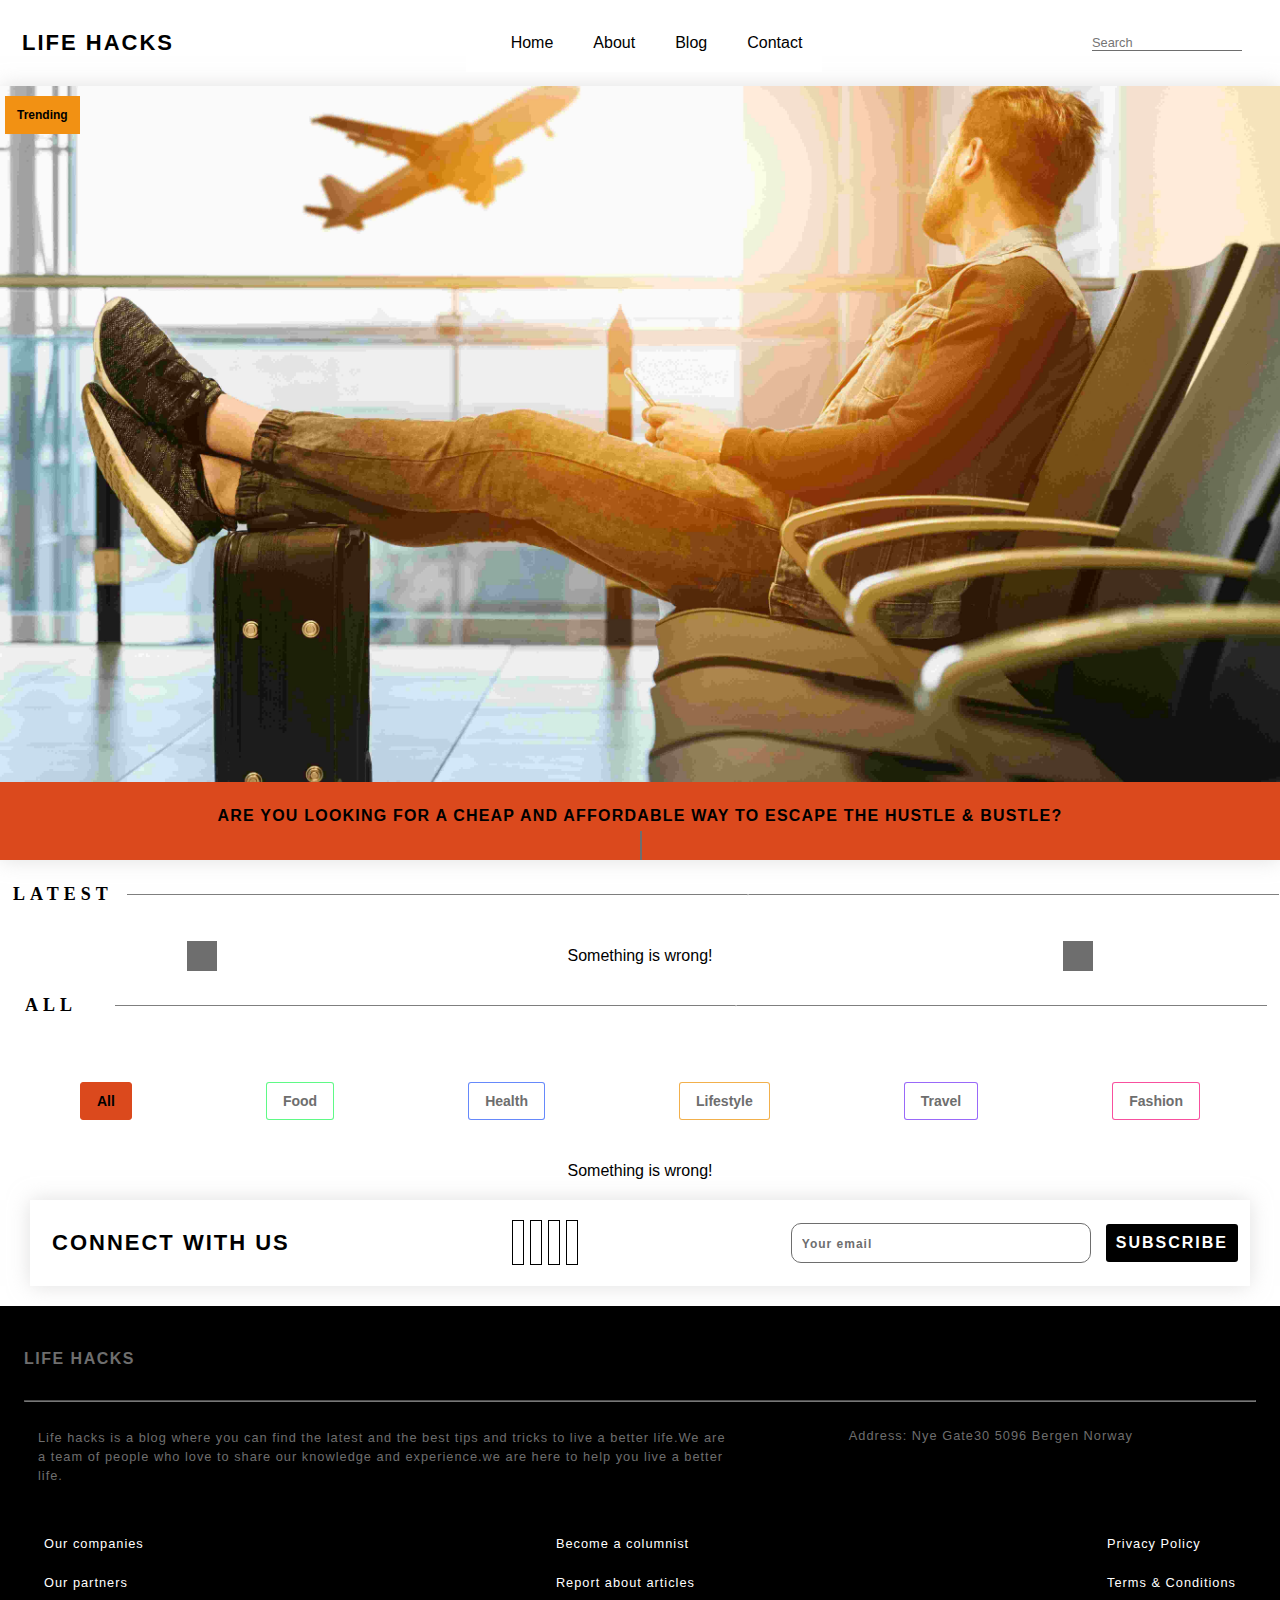
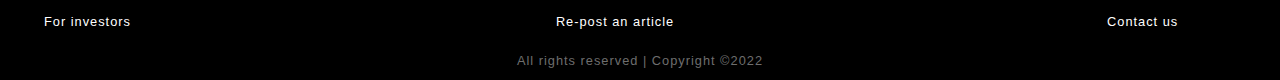
==== commit fcc23e50: "s" ====
--- a/index.html
+++ b/index.html
@@ -1,16 +1,24 @@
 <!DOCTYPE html>
 <html lang="en">
-
-<head>
+  <head>
     <meta charset="UTF-8" />
     <meta http-equiv="X-UA-Compatible" content="IE=edge" />
     <meta name="viewport" content="width=device-width, initial-scale=1.0" />
-    <meta name="description"
-        content="The life hacks blog home page,the blog is based in Norway,where we have all the tips and trick for easy life." />
-    <meta name="keywords" content="Leading blog,tips & tricks,Norway,English blog" />
+    <meta
+      name="description"
+      content="The life hacks blog home page,the blog is based in Norway,where we have all the tips and trick for easy life."
+    />
+    <meta
+      name="keywords"
+      content="Leading blog,tips & tricks,Norway,English blog"
+    />
     <meta name="author" content="" />
-    <link rel="stylesheet" href="https://use.fontawesome.com/releases/v5.15.4/css/all.css"
-        integrity="sha384-DyZ88mC6Up2uqS4h/KRgHuoeGwBcD4Ng9SiP4dIRy0EXTlnuz47vAwmeGwVChigm" crossorigin="anonymous" />
+    <link
+      rel="stylesheet"
+      href="https://use.fontawesome.com/releases/v5.15.4/css/all.css"
+      integrity="sha384-DyZ88mC6Up2uqS4h/KRgHuoeGwBcD4Ng9SiP4dIRy0EXTlnuz47vAwmeGwVChigm"
+      crossorigin="anonymous"
+    />
     <link rel="stylesheet" href="css/style.css" />
     <link rel="shortcut icon" href="images/favicon.ico" type="image/x-icon" />
     <script src="js/script.js" defer></script>
@@ -18,121 +26,121 @@
     <title>Home-Life HACKS</title>
     <!-- Hotjar Tracking Code for https://lifehacks-blog.netlify.app -->
     <script>
-        (function (h, o, t, j, a, r) {
-            h.hj =
-                h.hj ||
-                function () {
-                    (h.hj.q = h.hj.q || []).push(arguments);
-                };
-            h._hjSettings = {
-                hjid: 2986587,
-                hjsv: 6,
-            };
-            a = o.getElementsByTagName("head")[0];
-            r = o.createElement("script");
-            r.async = 1;
-            r.src = t + h._hjSettings.hjid + j + h._hjSettings.hjsv;
-            a.appendChild(r);
-        })(window, document, "https://static.hotjar.com/c/hotjar-", ".js?sv=");
+      (function (h, o, t, j, a, r) {
+        h.hj =
+          h.hj ||
+          function () {
+            (h.hj.q = h.hj.q || []).push(arguments);
+          };
+        h._hjSettings = {
+          hjid: 2986587,
+          hjsv: 6,
+        };
+        a = o.getElementsByTagName("head")[0];
+        r = o.createElement("script");
+        r.async = 1;
+        r.src = t + h._hjSettings.hjid + j + h._hjSettings.hjsv;
+        a.appendChild(r);
+      })(window, document, "https://static.hotjar.com/c/hotjar-", ".js?sv=");
     </script>
-</head>
-
-<body>
+  </head>
+
+  <body>
     <div class="header" id="top">
-        <div class="navbar">
-            <div id="logo">
-                <a href="index.html">
-                    <h2>LIFE HACKS</h2>
-                </a>
-            </div>
-            <div class="nav-menu">
-                <ul>
-                    <li class="nav-item">
-                        <a href="index.html" class="nav-link">Home</a>
-                    </li>
-                    <li class="nav-item">
-                        <a href="about.html" class="nav-link">About</a>
-                    </li>
-                    <li class="nav-item">
-                        <a href="blog.html" class="nav-link">Blog</a>
-                    </li>
-                    <li class="nav-item">
-                        <a href="contact.html" class="nav-link">Contact</a>
-                    </li>
-                </ul>
-            </div>
-            <!-- search bar starts here -->
-
-            <div class="search">
-                <input type="text" placeholder="Search" role="search" aria-label="search" label="search" />
-
-                <i class="fas fa-search"></i>
-            </div>
-            <!-- hamburger-menu  -->
-            <div class="hamburger" aria-label="open menu">
-                <div class="menu-bar1"></div>
-                <div class="menu-bar2"></div>
-                <div class="menu-bar3"></div>
-            </div>
-        </div>
+      <div class="navbar">
+        <div id="logo">
+          <a href="index.html">
+            <h2>LIFE HACKS</h2>
+          </a>
+        </div>
+        <div class="nav-menu">
+          <ul>
+            <li class="nav-item">
+              <a href="index.html" class="nav-link">Home</a>
+            </li>
+            <li class="nav-item">
+              <a href="about.html" class="nav-link">About</a>
+            </li>
+            <li class="nav-item">
+              <a href="blog.html" class="nav-link">Blog</a>
+            </li>
+            <li class="nav-item">
+              <a href="contact.html" class="nav-link">Contact</a>
+            </li>
+          </ul>
+        </div>
+        <!-- search bar starts here -->
+
+        <div class="search">
+          <input type="text" placeholder="Search" aria-label="search" />
+
+          <i class="fas fa-search"></i>
+        </div>
+        <!-- hamburger-menu  -->
+        <div class="hamburger">
+          <div class="menu-bar1"></div>
+          <div class="menu-bar2"></div>
+          <div class="menu-bar3"></div>
+        </div>
+      </div>
     </div>
     <!-- nav-bar ends here -->
 
     <div class="trending">
-        <div class="trending-content">
-            <div class="trending-img">
-                <div class="trending-label">Trending</div>
-                <img src="images/hero.jpg" alt="Hero image" />
-
-                <div class="trending-text">
-                    <h1>
-                        Are you looking for a cheap and affordable way to escape the
-                        hustle & bustle?
-                    </h1>
-                </div>
-                <div class="scroll-down">
-                    <a href="#explore"><i class="fas fa-chevron-down fa-3x" alt="scroll-down"></i></a>
-                </div>
-            </div>
-        </div>
+      <div class="trending-content">
+        <div class="trending-img">
+          <div class="trending-label">Trending</div>
+          <img src="images/hero.jpg" alt="Hero image" />
+
+          <div class="trending-text">
+            <h1>
+              Are you looking for a cheap and affordable way to escape the
+              hustle & bustle?
+            </h1>
+          </div>
+          <div class="scroll-down">
+            <a href="#explore"><i class="fas fa-chevron-down fa-3x"></i></a>
+          </div>
+        </div>
+      </div>
     </div>
     <!-- end of trending section -->
     <!-- Latest posts -->
     <div class="section" id="explore">
-        <div class="section-title">
-            <h4>Latest</h4>
-        </div>
-        <div class="line">
-            <hr />
-        </div>
+      <div class="section-title">
+        <h4>Latest</h4>
+      </div>
+      <div class="line">
+        <hr />
+      </div>
     </div>
     <div class="latest-container">
-        <div class="left-arrow">
-            <i class="fa fa-arrow-left"></i>
-        </div>
-        <div class="latest">Loading...</div>
-        <div class="right-arrow">
-            <i class="fa fa-arrow-right"></i>
-        </div>
+      <div class="left-arrow">
+        <i class="fa fa-arrow-left"></i>
+      </div>
+      <div class="latest">Loading...</div>
+      <div class="right-arrow">
+        <i class="fa fa-arrow-right"></i>
+      </div>
     </div>
     <!-- end of latest posts -->
 
     <!-- all post section -->
     <div class="section">
-        <div class="section-title">
-            <h4>All</h4>
-        </div>
-        <div class="line">
-            <hr />
-        </div>
+      <div class="section-title">
+        <h4>All</h4>
+      </div>
+      <div class="line">
+        <hr />
+      </div>
     </div>
     <div class="post-label">
-        <a href="#"><button id="all" class="" aria-label="all button">All</button></a>
-        <button id="food" aria-label="food button">Food</button>
-        <button id="health" aria-label="health button">Health</button>
-        <button id="lifestyle" aria-label="lifestyle button">Lifestyle</button>
-        <button id="travel" aria-label="travel button">Travel</button>
-        <button id="fashion" aria-label="fashion button">Fashion</button>
+      <button id="all" class="active">All</button>
+      <button id="food" aria-label="food button">Food</button>
+      <button id="health" aria-label="health button">Health</button>
+      <button id="lifestyle" aria-label="lifestyle button">Lifestyle</button>
+      <button id="travel" aria-label="travel button">Travel</button>
+      <button id="fashion" aria-label="fashion button">Fashion</button>
     </div>
     <div class="all-post-container">Loading...</div>
     <!-- end of all post section -->
@@ -150,67 +158,66 @@
     </div>-->
     <!-- end of pagination -->
     <div class="connect-us">
-        <div class="connect-us-container">
-            <h2>Connect with us</h2>
-            <div class="connect-us-icons" aria-label="social media">
-                <i class="fab fa-facebook-f"></i>
-                <i class="fab fa-twitter"></i>
-                <i class="fab fa-instagram"></i>
-                <i class="fab fa-youtube"></i>
-            </div>
-            <div class="newsletter">
-                <input type="text" placeholder="Your email" label="newsletter" />
-                <button>SUBSCRIBE</button>
-            </div>
-        </div>
+      <div class="connect-us-container">
+        <h2>Connect with us</h2>
+        <div class="connect-us-icons">
+          <i class="fab fa-facebook-f"></i>
+          <i class="fab fa-twitter"></i>
+          <i class="fab fa-instagram"></i>
+          <i class="fab fa-youtube"></i>
+        </div>
+        <div class="newsletter">
+          <input type="text" placeholder="Your email" />
+          <button>SUBSCRIBE</button>
+        </div>
+      </div>
     </div>
     <!-- newsletter ends here -->
 
     <footer>
-        <div class="footer-logo">
-            <a href="index.html">
-                <h2>LIFE HACKS</h2>
-            </a>
-        </div>
-        <hr />
-        <div class="footer-about">
-            <div class="about-text">
-                <p>
-                    Life hacks is a blog where you can find the latest and the best tips
-                    and tricks to live a better life.We are a team of people who love to
-                    share our knowledge and experience.we are here to help you live a
-                    better life.
-                </p>
-            </div>
-            <div class="address" aria-label="address">
-                <p>Address: Nye Gate30 5096 Bergen Norway</p>
-            </div>
-        </div>
-        <div class="footer-content">
-            <div class="links">
-                <a href="#">Our companies</a>
-                <a href="#">Our partners</a>
-                <a href="#">For investors</a>
-            </div>
-
-            <div class="links">
-                <a href="#">Become a columnist</a>
-                <a href="#">Report about articles</a>
-                <a href="#">Re-post an article</a>
-            </div>
-
-            <div class="links">
-                <a href="#">Privacy Policy</a>
-                <a href="#">Terms & Conditions</a>
-                <a href="contact.html">Contact us</a>
-            </div>
-        </div>
-
-        <div class="backtotop" aria-label="back to top">
-            <a href="#top"> <i class="fas fa-caret-square-up fa-2x"></i></a>
-        </div>
-        <p>All rights reserved | Copyright &copy;2022</p>
+      <div class="footer-logo">
+        <a href="index.html">
+          <h2>LIFE HACKS</h2>
+        </a>
+      </div>
+      <hr />
+      <div class="footer-about">
+        <div class="about-text">
+          <p>
+            Life hacks is a blog where you can find the latest and the best tips
+            and tricks to live a better life.We are a team of people who love to
+            share our knowledge and experience.we are here to help you live a
+            better life.
+          </p>
+        </div>
+        <div class="address">
+          <p>Address: Nye Gate30 5096 Bergen Norway</p>
+        </div>
+      </div>
+      <div class="footer-content">
+        <div class="links">
+          <a href="#">Our companies</a>
+          <a href="#">Our partners</a>
+          <a href="#">For investors</a>
+        </div>
+
+        <div class="links">
+          <a href="#">Become a columnist</a>
+          <a href="#">Report about articles</a>
+          <a href="#">Re-post an article</a>
+        </div>
+
+        <div class="links">
+          <a href="#">Privacy Policy</a>
+          <a href="#">Terms & Conditions</a>
+          <a href="contact.html">Contact us</a>
+        </div>
+      </div>
+
+      <div class="backtotop">
+        <a href="#top"> <i class="fas fa-caret-square-up fa-2x"></i></a>
+      </div>
+      <p>All rights reserved | Copyright &copy;2022</p>
     </footer>
-</body>
-
-</html>+  </body>
+</html>
--- a/css/style.css
+++ b/css/style.css
@@ -361,7 +361,6 @@
 .trending-img {
     display: block;
     position: relative;
-    object-fit: cover;
     width: 100%;
     height: 86vh;
 
@@ -369,9 +368,10 @@
 }
 
 .trending-img img {
-    max-width: 100%;
-    max-height: 100%;
+    width: 100%;
+    height: 100%;
     object-fit: cover;
+
 }
 
 .trending-text {
@@ -678,38 +678,6 @@
     cursor: pointer;
 
 }
-
-/* pagination starts here */
-.pagination {
-    display: flex;
-    justify-content: center;
-    align-items: center;
-    margin-block: 12px;
-}
-
-.pagination a {
-    padding: 10px;
-    margin: 0 5px;
-    border: 1px solid var(--dark-color);
-    color: var(--dark-color);
-    text-decoration: none;
-    background-color: var(--white-color);
-    cursor: pointer;
-}
-
-.pagination a:hover {
-    background-color: var(--primary-color);
-    color: var(--white-color);
-    transition: background 0.3s ease-in-out;
-}
-
-.pagination .active {
-    background-color: var(--primary-color);
-    color: var(--white-color);
-}
-
-/* pagination ends here */
-
 
 
 .connect-us {
@@ -930,7 +898,7 @@
 }
 
 .bottom div h3 {
-    font-size: .9 rem;
+   
     font-weight: bold;
     color: var(--dark-color);
     background-color: var(--shadow-color);
@@ -960,6 +928,12 @@
 
 }
 
+.a-post {
+    width: 100%;
+    height: auto;
+
+}
+
 .post-content {
     display: flex;
     width: 70%;
@@ -1039,21 +1013,19 @@
 
 .post-image {
     display: block;
-    width: 100%;
-    height: 400px;
+
     margin: 0 auto;
     border: 1px solid var(--light-color);
     box-shadow: 0px 0px 20px var(--shadow-color);
-    object-fit: cover;
-    cursor: pointer;
+
+
 }
 
 .post-image img {
     width: 100%;
     height: 100%;
-    align-items: center;
     object-fit: cover;
-    background-size: cover;
+
 
 }
 
@@ -1251,12 +1223,22 @@
     }
 
 
-    .trending-img {}
+    .trending-img {
+  object-fit: cover;
+   height: 100vw;
+    }
+
+    .trending-img img {
+        width: 100%;
+        height: auto;
+        object-fit: cover;
+        background-size: cover;
+    }
 
     .trending-text {
         width: 100%;
-        padding: 60px;
-        bottom: 8px;
+        padding: 50px;
+        bottom: 0px;
 
     }
 
